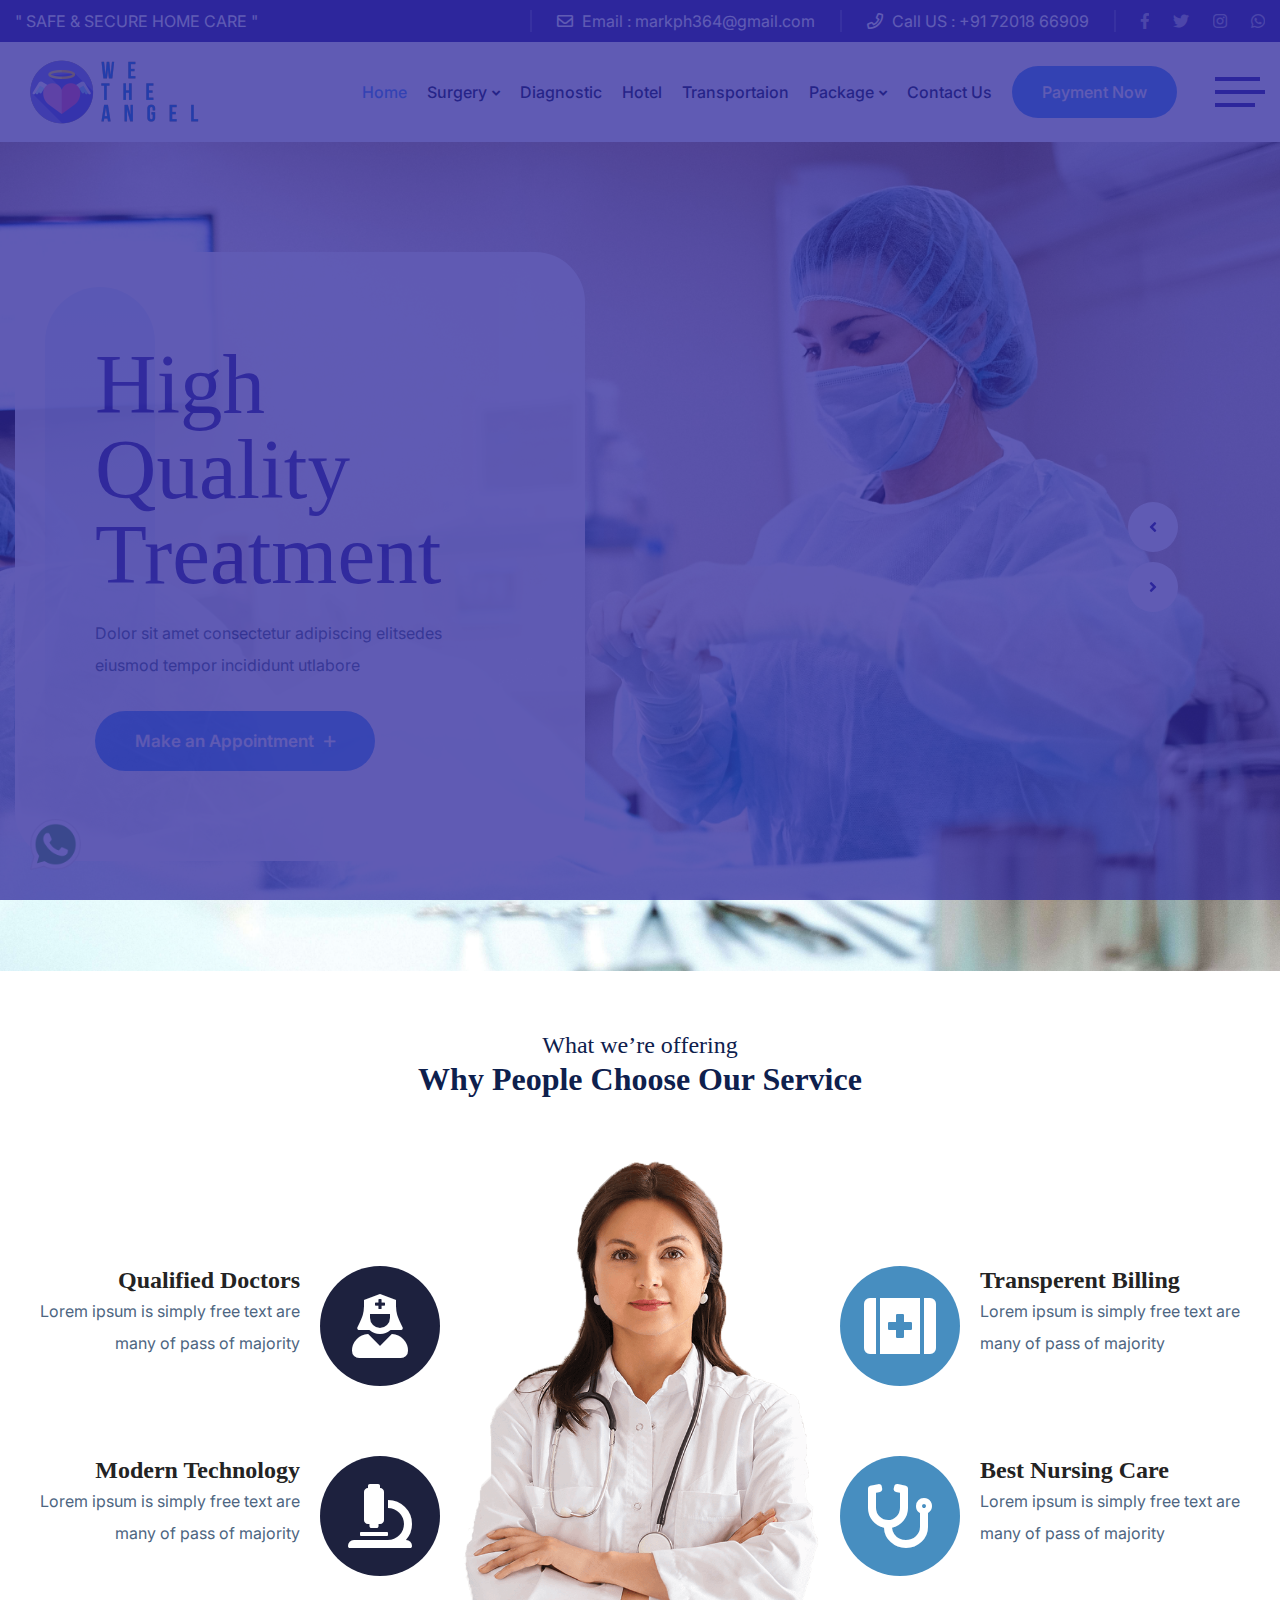
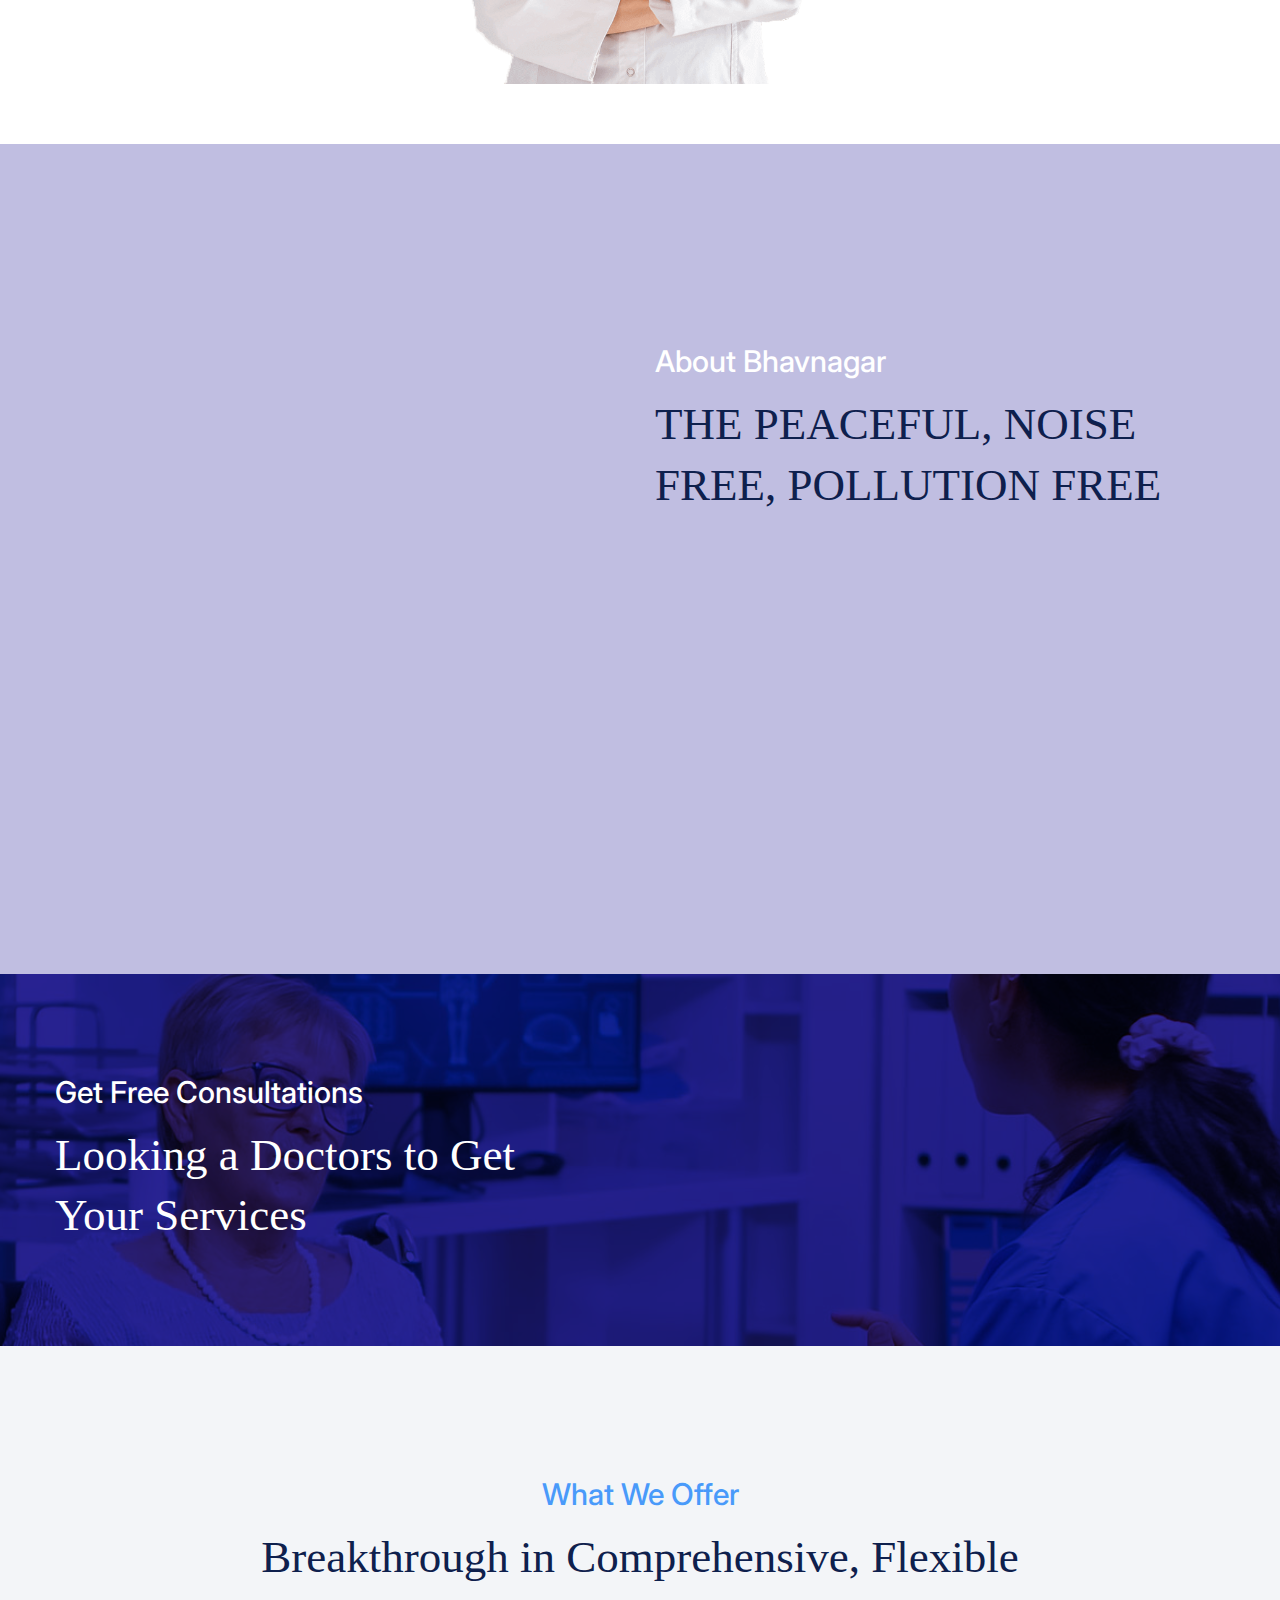
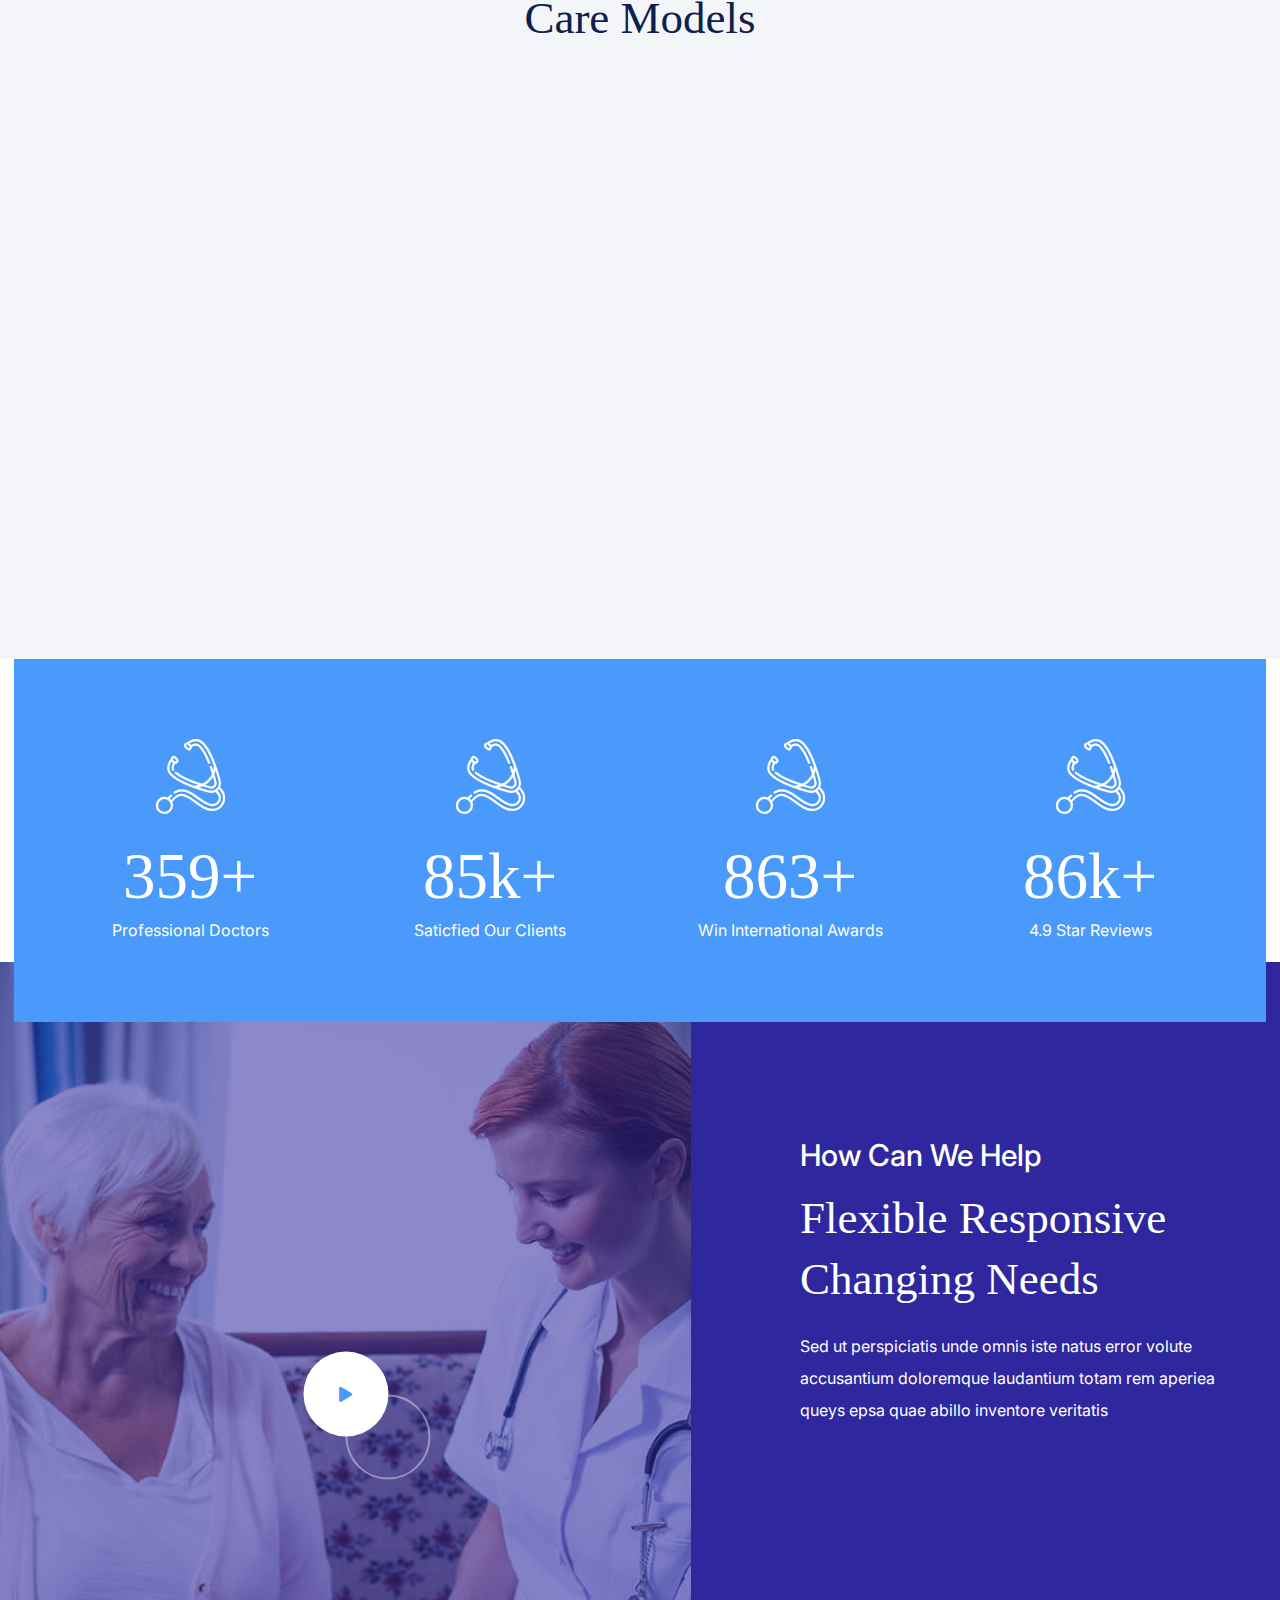
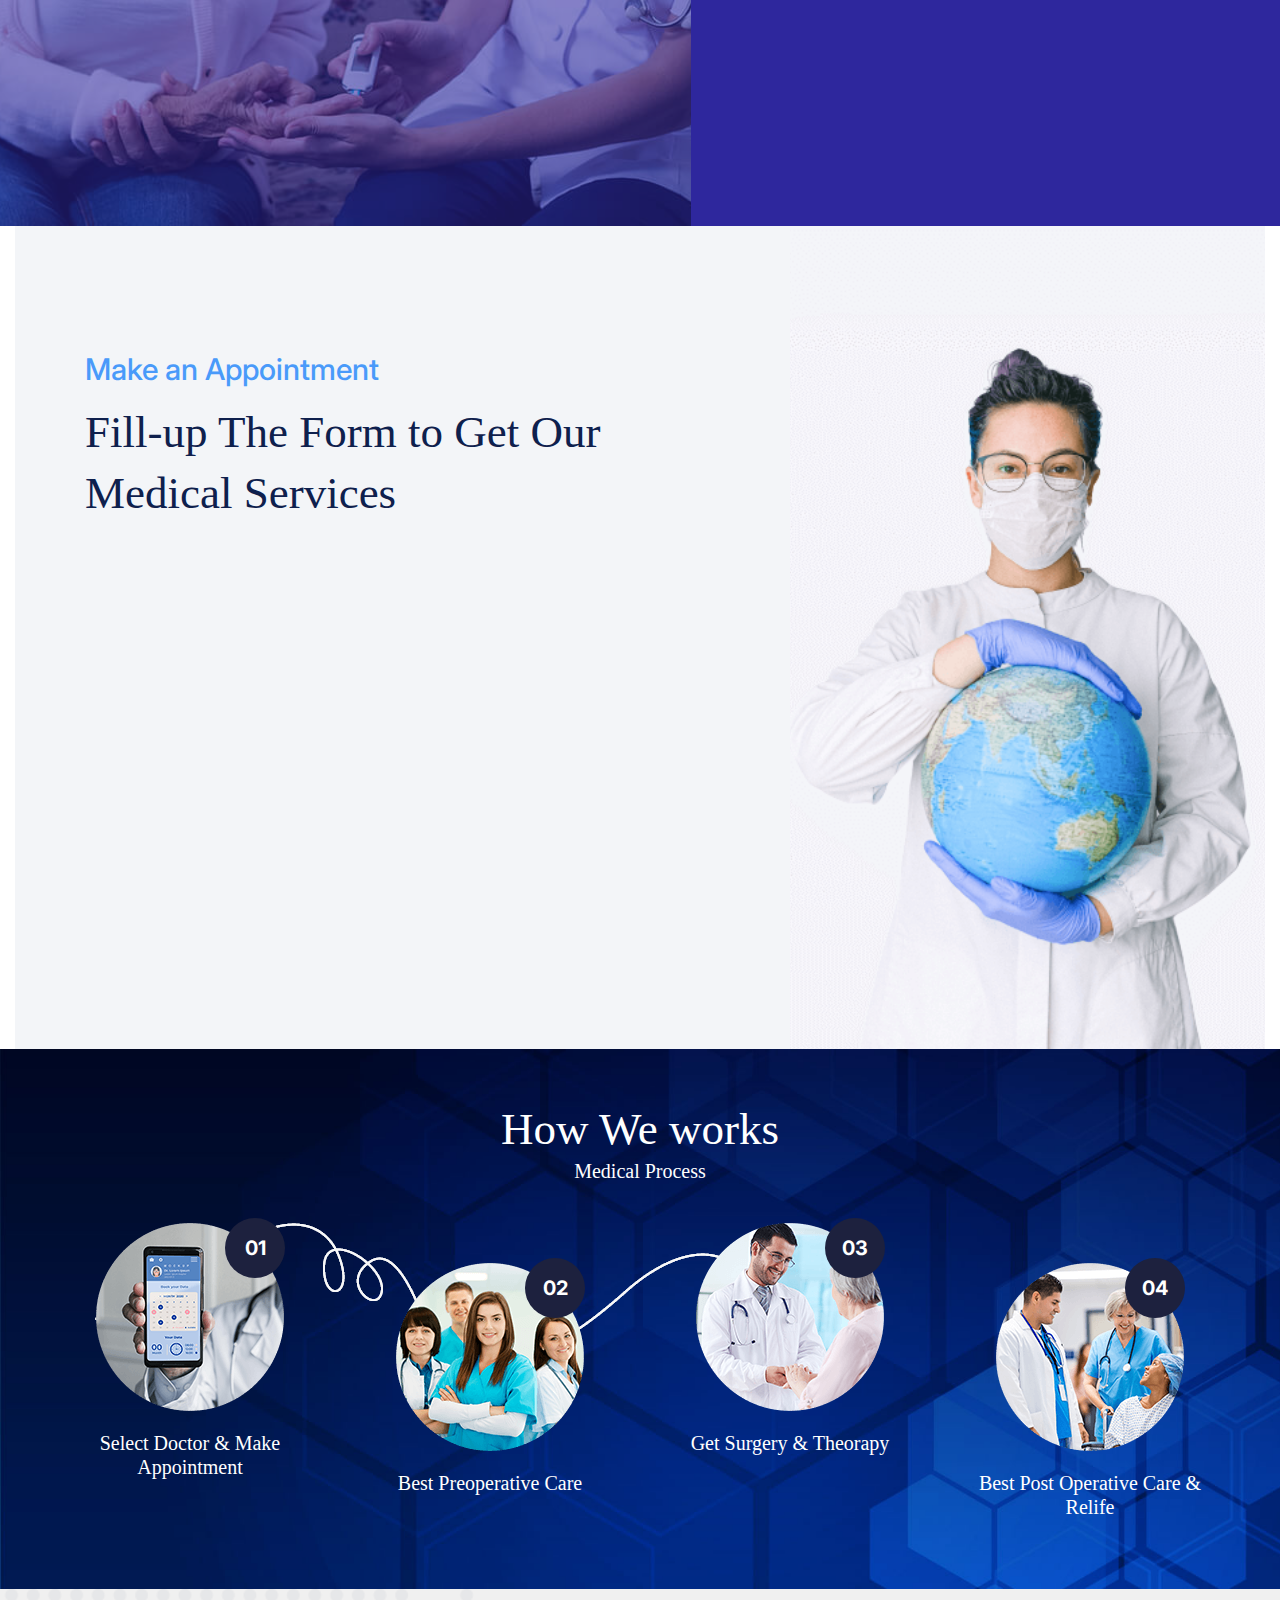
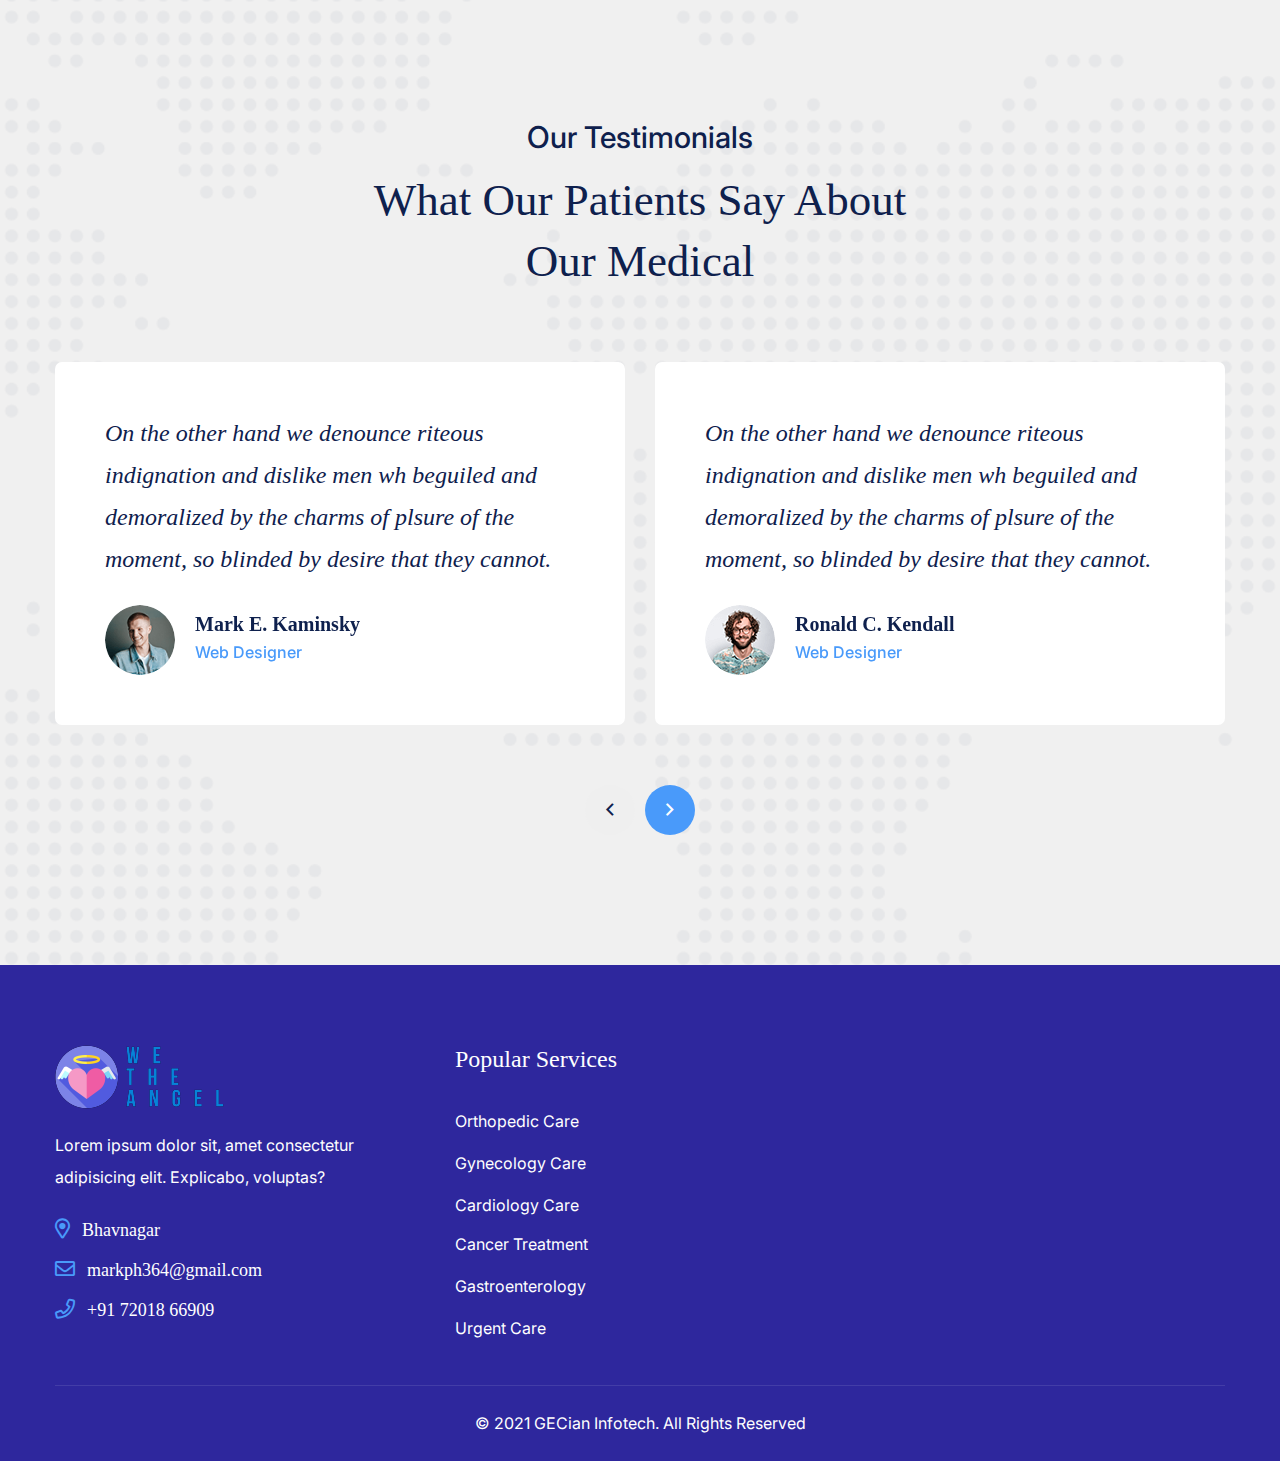
==== index.html @ e7f6fa82 "first commit" ====
<!DOCTYPE html>
<html lang="zxx">

<head>
    <meta charset="UTF-8">
    <meta http-equiv="X-UA-Compatible" content="IE=edge">
    <meta name="viewport" content="width=device-width, initial-scale=1.0">
    <title>We The Angel</title>

    <!--====== Favicon Icon ======-->
    <link rel="shortcut icon" href="assets/img/favicon.ico" type="img/png" />
    <!--====== Animate Css ======-->
    <link rel="stylesheet" href="assets/css/animate.min.css" />
    <!--====== Bootstrap css ======-->
    <link rel="stylesheet" href="assets/css/bootstrap.min.css" />
    <!--====== Slick Slider ======-->
    <link rel="stylesheet" href="assets/css/slick.min.css" />
    <!--====== Nice Select ======-->
    <link rel="stylesheet" href="assets/css/nice-select.min.css" />
    <!--====== Magnific Popup ======-->
    <link rel="stylesheet" href="assets/css/magnific-popup.min.css" />
    <!--====== Font Awesome ======-->
    <link rel="stylesheet" href="assets/fonts/fontawesome/css/all.min.css" />
    <!--====== Flaticon ======-->
    <link rel="stylesheet" href="assets/fonts/flaticon/css/flaticon.css" />
    <!--====== Main Css ======-->
    <link rel="stylesheet" href="assets/css/style.css" />
</head>

<body>
    <!--====== Start Preloader ======-->
    <div id="preloader">
        <div id="loading-center">
            <div id="object">
                <svg xmlns="http://www.w3.org/2000/svg" id="heartbeat-svg" data-name="Layer 1" viewBox="0 0 1700.02 433.37">
                    <defs>
                        <style>
                            .cls-1 {
                                fill: none;
                                stroke: #fff;
                                stroke-miterlimit: 10;
                                stroke-width: 5px;
                            }
                        </style>
                    </defs>
                    <path stroke="#ffffff" class="cls-1" id="heartbeat-path" d="M0.02 293.53 623.71 291.07 665.88 229.19 733.04 414.52 807.51 22.53 891.1 337.37 953.42 244.77 997.34 293.47 997.35 293.47 1700.02 293.59" />
                </svg>
            </div>
        </div>
    </div>
    <!--====== End Preloader ======-->

    <!--====== Start Template Header ======-->
    <header class="template-header sticky-header header-two">
        <div class="header-topbar d-none d-md-block">
            <div class="container-fluid container-1400">
                <div class="row align-items-center justify-content-between">
                    <div class="col-lg-4">
                        " SAFE & SECURE HOME CARE "
                    </div>
                    <div class="col-lg-8">
                        <ul class="contact-info">
                            <li>
                                <a href="mailto:markph364@gmail.com"><i class="far fa-envelope"></i> Email : <span class="__cf_email__" data-cfemail="51393e253c30383d11363c30383d7f323e3c">markph364@gmail.com</span></a>
                            </li>
                            <li>
                                <a href="tel:+91 72018 66909"><i class="far fa-phone"></i> Call US : +91 72018 66909</a>
                            </li>
                            <li>
                                <div class="social-icons">
                                    <a href="#"><i class="fab fa-facebook-f"></i></a>
                                    <a href="#"><i class="fab fa-twitter"></i></a>
                                    <a href="#"><i class="fab fa-instagram"></i></a>
                                    <!-- <a href="#"><i class="fab fa-youtube"></i></a>  -->
                                    <a href="https://wa.me/+917201866909"><i class="fab fa-whatsapp"></i></a>
                                </div>
                            </li>
                        </ul>
                    </div>
                </div>
            </div>
        </div>
        <div class="container-fluid container-1400">
            <div class="header-navigation">
                <div class="header-left">
                    <div class="site-logo">
                        <a href="index.html">
                            <img src="assets/img/logo/heartlogo1.png" alt="We the angel">
                        </a>
                    </div>
                </div>

                <div class="header-right">
                    <nav class="site-menu menu-gap-left d-none d-xl-block">
                        <ul class="primary-menu">
                            <li class="active">
                                <a href="index.html">Home</a>
                            </li>
                            <li>
                                <a href="surgery.html">Surgery</a>
                                <ul class="sub-menu ">


                                    <li>
                                        <a href="">Advance Technology </a>
                                        <ul class="sub-menu  scroll-sub-menu">
                                            <li><a href="">Advance Brain Tumor Surgery</a></li>
                                            <li><a href="">Cyberknife Radiosurgery</a></li>
                                            <li><a href="">Gamma Knife Radiosurgery</a></li>
                                            <li><a href="">MRI Guided BRain Tumor Surgery</a></li>
                                            <li><a href="">HIFU Treatment for Prostate Caneer</a></li>
                                            <li><a href="">Image Guided Radio Therapy</a></li>
                                            <li><a href="">Novalis Tx Radio Surgery</a></li>
                                            <li><a href="">Robotics Surgery For Prostate Cancer</a></li>
                                            <li><a href="">Radio Frequnecy Ablation</a></li>
                                            <li><a href="">Linear Accwlwrator</a></li>
                                            <li><a href="">Uterine Artery</a></li>
                                            <li><a href="">Embolization</a></li>


                                        </ul>
                                    </li>
                                    <li>
                                        <a href="">Gynecology</a>
                                        <ul class="sub-menu scroll-sub-menu">
                                            <li><a href="">Hysteroscopy</a></li>
                                            <li><a href="">Female Genital Procedures</a></li>
                                            <li><a href="">Veginal Cyst</a></li>
                                            <li><a href="">Hymenoplasty</a></li>
                                            <li><a href="">Irregular Periods</a></li>
                                            <li><a href="">Veginal Discharge</a></li>
                                            <li><a href="">Pap Smer</a></li>
                                            <li><a href="">PCOS PCOD</a></li>
                                            <li><a href="">Pregnancy Care</a></li>
                                            <li><a href="">Veginal Tightening</a></li>
                                            <li><a href="">Hysterectomy</a></li>
                                            <li><a href="">Termination OF pregnancy</a></li>
                                            <li><a href="">Ovarian Cyst</a></li>
                                        </ul>
                                    </li>
                                    <li>
                                        <a href="">Laproscopy</a>
                                        <ul class="sub-menu  scroll-sub-menu">
                                            <li><a href="">Hernia Treatment</a></li>
                                            <li><a href="">Gallstone Treatment</a></li>
                                            <li><a href="">Rectal Prolapse Treatment</a></li>
                                            <li><a href="">Appendictis Treatment</a></li>
                                            <li><a href="">Hysterectomy</a></li>

                                        </ul>
                                    </li>
                                    <li>
                                        <a href="">Vascular</a>
                                        <ul class="sub-menu  scroll-sub-menu">
                                            <li><a href="">Varicose Venis</a></li>
                                            <li><a href="">Varicocele</a></li>
                                            <li><a href="">Spider Veins</a></li>
                                            <li><a href="">Uterine Fibroids</a></li>
                                            <li><a href="">Diabetic Foot Ulcer</a></li>
                                            <li><a href="">Deep Vein Thrombosis</a></li>

                                        </ul>
                                    </li>
                                    <li>
                                        <a href="">ENT</a>
                                        <ul class="sub-menu  scroll-sub-menu">
                                            <li><a href="">Sinus Surgery</a></li>
                                            <li><a href="">Septoplasty</a></li>
                                            <li><a href="">Ear surgery</a></li>
                                            <li><a href="">Tonsillectomy</a></li>
                                            <li><a href="">Adenoid Treatment</a></li>
                                        </ul>
                                    </li>
                                    <li>
                                        <a href="">ENT Surgery</a>
                                        <ul class="sub-menu  scroll-sub-menu">
                                            <li><a href="">Cochlear Implant Surgery</a></li>
                                            <li><a href="">Endoscopic Sinus Surgery</a></li>
                                            <li><a href="">Septoplasty Procedure</a></li>
                                            <li><a href="">Tonsillectomy Surgery</a></li>


                                        </ul>
                                    </li>

                                    <li>
                                        <a href="">Urology</a>
                                        <ul class="sub-menu  scroll-sub-menu">
                                            <li><a href="">Urology</a></li>
                                            <li><a href="">Hydrocele</a></li>
                                            <li><a href="">Phimosis</a></li>
                                            <li><a href="">Cystoscopy</a></li>

                                        </ul>
                                    </li>

                                    <li>
                                        <a href="">Proctology</a>
                                        <ul class="sub-menu  scroll-sub-menu">
                                            <li><a href="">Piles</a></li>
                                            <li><a href="">Fistula</a></li>
                                            <li><a href="">Fissure</a></li>
                                            <li><a href="">Pilonidal Sinus</a></li>
                                            <!-- <li><a href="">Service Details</a></li> -->
                                        </ul>
                                    </li>
                                    <li>
                                        <a href="">Endovascular Neurosurgery</a>
                                        <ul class="sub-menu  scroll-sub-menu">
                                            <li><a href="">Deep Brain Stimulation for Parkinsons Disease</a></li>
                                            <li><a href="">Advance Epilepsy Surgery</a></li>


                                        </ul>
                                    </li>

                                </ul>
                            </li>
                            <li>
                                <a href="diagnostic.html">Diagnostic</a>
                            </li>
                            <li>
                                <a href="hotel.html">Hotel</a>
                            </li>
                            <li>
                                <a href="transportation.html">Transportaion</a>

                            </li>
                            <li>
                                <a href="pricing.html">Package</a>
                                <ul class="sub-menu">
                                    <li><a href="">Basic</a></li>
                                    <li><a href="">Standard</a></li>
                                    <li><a href="">Premium</a></li>
                                </ul>
                            </li>
                            <li>
                                <a href="contact.html">Contact Us</a>

                            </li>
                            <li>
                                <a id="payment_now" class="template-btn" data-toggle="modal" data-target="#payment_now_popup" data-animation="fadeInUp" data-delay="0.9s" tabindex="0" style="animation-delay: 0.9s;">Payment Now</a>
                            </li>
                        </ul>
                    </nav>
                </div>
                <ul class="extra-icons">
                    <li class="d-none d-xl-block">
                        <div class="off-canvas-btn style-two">
                            <span></span>
                        </div>
                    </li>
                    <li class="d-xl-none">
                        <a class="navbar-toggler">
                            <span></span>
                            <span></span>
                            <span></span>
                        </a>
                    </li>
                </ul>
            </div>
        </div>

        <!-- Start Off Canvas -->
        <div class="slide-panel off-canvas-panel">
            <div class="panel-overlay"></div>
            <div class="panel-inner">
                <div class="canvas-logo">
                    <img src="assets/img/logo/heart1.png" alt="">
                    <p id="we-the" class="text-center ">We The Angel</p>
                </div>

                <div class="about-us">
                    <h5 class="canvas-widget-title">About Us</h5>
                    <p>
                        We provide best hospital treatment, hotel stay and best travelling experience ...
                    </p>
                </div>
                <div class="contact-us">
                    <h5 class="canvas-widget-title">Contact Us</h5>
                    <ul>
                        <li>
                            <i class="far fa-map-marker-alt"></i> Bhavnagar - 364001, Gujrat, India
                        </li>
                        <li>
                            <i class="far fa-envelope-open"></i>
                            <a href="mailto:wetheangel@gmail.com"><span class="__cf_email__" data-cfemail="394a4c4949564b4d794a5c5c4f58175a5654">wetheangel@gmail.com</span></a>
                        </li>
                        <li>
                            <i class="far fa-phone"></i>
                            <a href="tel:+91 72018 66909">+91 72018 66909</a>
                        </li>
                    </ul>
                </div>
                <a href="#" class="panel-close">
                    <i class="fal fa-times"></i>
                </a>
            </div>
        </div>
        <!-- End Off Canvas -->

        <!-- Start Mobile Panel -->
        <div class="slide-panel mobile-slide-panel">
            <div class="panel-overlay"></div>
            <div class="panel-inner">
                <div class="panel-logo text-center">
                    <img src="assets/img/logo/heart1.png" alt="">
                    <p id="we-the" class="text-center ">We The Angel</p>
                </div>
                <nav class="mobile-menu">
                    <ul class="primary-menu">
                        <li>
                            <a href="index.html">Home</a>
                        </li>
                        <li class="active">
                            <a href="surgery.html">Surgery</a>
                            <ul class="sub-menu ">


                                <li>
                                    <a href="">Advance Technology </a>
                                    <ul class="sub-menu  scroll-sub-menu">
                                        <li><a href="">Advance Brain Tumor Surgery</a></li>
                                        <li><a href="">Cyberknife Radiosurgery</a></li>
                                        <li><a href="">Gamma Knife Radiosurgery</a></li>
                                        <li><a href="">MRI Guided BRain Tumor Surgery</a></li>
                                        <li><a href="">HIFU Treatment for Prostate Caneer</a></li>
                                        <li><a href="">Image Guided Radio Therapy</a></li>
                                        <li><a href="">Novalis Tx Radio Surgery</a></li>
                                        <li><a href="">Robotics Surgery For Prostate Cancer</a></li>
                                        <li><a href="">Radio Frequnecy Ablation</a></li>
                                        <li><a href="">Linear Accwlwrator</a></li>
                                        <li><a href="">Uterine Artery</a></li>
                                        <li><a href="">Embolization</a></li>


                                    </ul>
                                </li>
                                <li>
                                    <a href="">Gynecology</a>
                                    <ul class="sub-menu scroll-sub-menu">
                                        <li><a href="">Hysteroscopy</a></li>
                                        <li><a href="">Female Genital Procedures</a></li>
                                        <li><a href="">Veginal Cyst</a></li>
                                        <li><a href="">Hymenoplasty</a></li>
                                        <li><a href="">Irregular Periods</a></li>
                                        <li><a href="">Veginal Discharge</a></li>
                                        <li><a href="">Pap Smer</a></li>
                                        <li><a href="">PCOS PCOD</a></li>
                                        <li><a href="">Pregnancy Care</a></li>
                                        <li><a href="">Veginal Tightening</a></li>
                                        <li><a href="">Hysterectomy</a></li>
                                        <li><a href="">Termination OF pregnancy</a></li>
                                        <li><a href="">Ovarian Cyst</a></li>
                                    </ul>
                                </li>
                                <li>
                                    <a href="">Laproscopy</a>
                                    <ul class="sub-menu  scroll-sub-menu">
                                        <li><a href="">Hernia Treatment</a></li>
                                        <li><a href="">Gallstone Treatment</a></li>
                                        <li><a href="">Rectal Prolapse Treatment</a></li>
                                        <li><a href="">Appendictis Treatment</a></li>
                                        <li><a href="">Hysterectomy</a></li>

                                    </ul>
                                </li>
                                <li>
                                    <a href="">Vascular</a>
                                    <ul class="sub-menu  scroll-sub-menu">
                                        <li><a href="">Varicose Venis</a></li>
                                        <li><a href="">Varicocele</a></li>
                                        <li><a href="">Spider Veins</a></li>
                                        <li><a href="">Uterine Fibroids</a></li>
                                        <li><a href="">Diabetic Foot Ulcer</a></li>
                                        <li><a href="">Deep Vein Thrombosis</a></li>

                                    </ul>
                                </li>
                                <li>
                                    <a href="">ENT</a>
                                    <ul class="sub-menu  scroll-sub-menu">
                                        <li><a href="">Sinus Surgery</a></li>
                                        <li><a href="">Septoplasty</a></li>
                                        <li><a href="">Ear surgery</a></li>
                                        <li><a href="">Tonsillectomy</a></li>
                                        <li><a href="">Adenoid Treatment</a></li>
                                    </ul>
                                </li>
                                <li>
                                    <a href="">ENT Surgery</a>
                                    <ul class="sub-menu  scroll-sub-menu">
                                        <li><a href="">Cochlear Implant Surgery</a></li>
                                        <li><a href="">Endoscopic Sinus Surgery</a></li>
                                        <li><a href="">Septoplasty Procedure</a></li>
                                        <li><a href="">Tonsillectomy Surgery</a></li>


                                    </ul>
                                </li>

                                <li>
                                    <a href="">Urology</a>
                                    <ul class="sub-menu  scroll-sub-menu">
                                        <li><a href="">Urology</a></li>
                                        <li><a href="">Hydrocele</a></li>
                                        <li><a href="">Phimosis</a></li>
                                        <li><a href="">Cystoscopy</a></li>

                                    </ul>
                                </li>

                                <li>
                                    <a href="">Proctology</a>
                                    <ul class="sub-menu  scroll-sub-menu">
                                        <li><a href="">Piles</a></li>
                                        <li><a href="">Fistula</a></li>
                                        <li><a href="">Fissure</a></li>
                                        <li><a href="">Pilonidal Sinus</a></li>
                                        <!-- <li><a href="">Service Details</a></li> -->
                                    </ul>
                                </li>
                                <li>
                                    <a href="">Endovascular Neurosurgery</a>
                                    <ul class="sub-menu  scroll-sub-menu">
                                        <li><a href="">Deep Brain Stimulation for Parkinsons Disease</a></li>
                                        <li><a href="">Advance Epilepsy Surgery</a></li>


                                    </ul>
                                </li>

                            </ul>
                        </li>
                        <li>
                            <a href="diagnostic.html">Diagnostic</a>
                        </li>
                        <li>
                            <a href="hotel.html">Hotel</a>
                        </li>
                        <li>
                            <a href="transportation.html">Transportaion</a>

                        </li>
                        <li>
                            <a href="pricing.html">Package</a>
                            <ul class="sub-menu">
                                <li><a href="">Basic</a></li>
                                <li><a href="">Standard</a></li>
                                <li><a href="">Premium</a></li>
                            </ul>
                        </li>
                        <li>
                            <a href="diagnostic.html">Diagnostic</a>
                        </li>
                        <li>
                            <a href="contact.html">Contact us</a>

                        </li>
                        <li>
                            <a id="payment_now" class="template-btn" data-toggle="modal" data-target="#payment_now_popup" data-animation="fadeInUp" data-delay="0.9s" tabindex="0" style="animation-delay: 0.9s;">Payment Now</a>
                        </li>

                    </ul>
                </nav>
                <a href="#" class="panel-close">
                    <i class="fal fa-times"></i>
                </a>
            </div>
        </div>
        <!-- Start Mobile Panel -->
    </header>

    <!-- Payment Now Popup Start-->
    <!-- Modal -->
    <div class="modal fade" id="payment_now_popup" tabindex="-1" role="dialog" aria-labelledby="exampleModalLabel" aria-hidden="true">
        <div class="modal-dialog modal-dialog-centered modal-lg" role="document">
            <div class="modal-content">
                <div class="modal-header">
                    <h4 class="modal-title">Do Payment Now</h4>
                    <button type="button" class="close" data-dismiss="modal" aria-label="Close">
                <span aria-hidden="true">&times;</span>
            </button>
                </div>
                <div class="modal-body">
                    <div class="form-wrap">
                        <div class="section-heading mb-50">
                            <h4 class="title">Fill-up The From to Get Our Medical Services </h4>
                        </div>
                        <form action="#">
                            <div class="row modal_row">
                                <div class="col-md-6">
                                    <div class="input-field wow fadeInLeft">
                                        <input type="text" placeholder="Patient's Full Name" required>
                                    </div>
                                </div>
                                <div class="col-md-6">
                                    <div class="input-field wow fadeInRight">
                                        <input type="text" placeholder="Patient's Reference Id" required>
                                    </div>
                                </div>
                                <div class="col-md-6">
                                    <div class="input-field wow fadeInLeft">
                                        <select required>
                                                <option value="1" selected disabled>Choose Category</option>
                                                <option value="2">50,000 INR</option>
                                                <option value="3">1,00,000 INR</option>
                                                <option value="4">1,50,000 INR</option>
                                                <option value="5">2,00,000 INR</option>
                                            </select>
                                    </div>
                                </div>
                                <div class="col-md-6">
                                    <div class="input-field wow fadeInRight text-center">
                                        <button type="submit" class="template-btn paynow_btn">
                                                Pay Now
                                            </button>
                                    </div>
                                </div>
                            </div>
                        </form>
                    </div>
                </div>
            </div>
        </div>
    </div>
    <!-- Payment Now Popup End-->
    <!--====== End Template Header ======-->

    <!--====== Hero Slider Start ======-->
    <section class="hero-slider hero-slider-one">
        <div class="hero-slider-active">
            <div class="single-hero-slider">
                <div class="hero-slider-bg bg-size-cover" style="background-image: url(assets/img/hero-img/slide-1.jpg);"></div>
                <div class="container container-1400">
                    <div class="slider-content-box" data-animation="fadeInUp" data-delay="0.3s">
                        <h1 class="title" data-animation="fadeInDown" data-delay="0.4s">High Quality Treatment </h1>
                        <p data-animation="fadeInLeft" data-delay="0.4s">Dolor sit amet consectetur adipiscing elitsedes eiusmod tempor incididunt utlabore</p>
                        <a href="#Appointment_section" class="template-btn" data-animation="fadeInUp" data-delay="0.5s">Make an Appointment <i class="far fa-plus"></i></a>
                    </div>
                </div>
            </div>
            <div class="single-hero-slider">
                <div class="hero-slider-bg bg-size-cover" style="background-image: url(assets/img/hero-img/slide-2.jpg);"></div>
                <div class="container container-1400">
                    <div class="slider-content-box" data-animation="fadeInUp" data-delay="0.3s">
                        <h1 class="title" data-animation="fadeInDown" data-delay="0.4s">Provide best hospitality</h1>
                        <p data-animation="fadeInLeft" data-delay="0.4s">Dolor sit amet consectetur adipiscing elitsedes eiusmod tempor incididunt utlabore</p>
                        <a href="#Appointment_section" class="template-btn" data-animation="fadeInUp" data-delay="0.5s">Make an Appointment <i class="far fa-plus"></i></a>
                    </div>
                </div>
            </div>
            <div class="single-hero-slider">
                <div class="hero-slider-bg bg-size-cover" style="background-image: url(assets/img/hero-img/slide-3.jpg);"></div>
                <div class="container container-1400">
                    <div class="slider-content-box" data-animation="fadeInUp" data-delay="0.3s">
                        <h1 class="title" data-animation="fadeInDown" data-delay="0.4s">Best Travelling Experience </h1>
                        <p data-animation="fadeInLeft" data-delay="0.4s">Dolor sit amet consectetur cing elitsedes eiusmod tempor incididunt utlabore</p>
                        <a href="#Appointment_section" class="template-btn" data-animation="fadeInUp" data-delay="0.5s">Make an Appointment <i class="far fa-plus"></i></a>
                    </div>
                </div>
            </div>
        </div>
        <div class="hero-slider-arrow"></div>
    </section>
    <!--====== Hero Slider End ======-->
    <!--====== About Section Start ======-->
    <section class="aboutus">
        <div class="container pb-0">
            <div class="tm-sc-section-title section-title text-center mb-30">
                <div class="row justify-content-md-center">
                    <div class="col-sm-12 col-md-8 col-lg-8 col-xl-8">
                        <h4 class="mt-0 letter-space-2 text-theme-colored1 sub-title-icon">What we’re offering</h4>
                        <h2 class="title mt-0 mb-0">Why People Choose Our Service</h2>
                    </div>
                </div>
            </div>
            <div class="section-content">
                <div class="row justify-content-md-center">
                    <div class="col-md-6 col-lg-4 col-xl-4 align-self-center pl-0 pr-0 pl-sm-15 pr-sm-15">
                        <div class="tm-why-chose-iconbox">
                            <div class="about_feature tm-sc-icon-box icon-box icon-right text-right iconbox-centered-in-responsive animate-icon-on-hover animate-icon-rotate-y mt-30 mb-70">
                                <div class="icon-box-wrapper">
                                    <div class="icon-wrapper"> <a class="icon  bg-theme-colored1 icon-xl icon-circled"><i class="fas fa-user-nurse fa-4x"></i></a></div>
                                    <div class="icon-text">
                                        <h4 class="icon-box-title">Qualified Doctors</h4>
                                        <div class="content">
                                            <p>Lorem ipsum is simply free text are many of pass of majority</p>
                                        </div>
                                    </div>
                                    <div class="clearfix"></div>
                                </div>
                            </div>
                            <!-- <div class="about_feature tm-sc-icon-box icon-box icon-right text-right iconbox-centered-in-responsive animate-icon-on-hover animate-icon-rotate-y mb-70">
                                <div class="icon-box-wrapper">
                                    <div class="icon-wrapper"> <a class="icon bg-theme-colored2 icon-xl icon-circled"><i class="fas fa-ambulance fa-4x"></i></a></div>
                                    <div class="icon-text">
                                        <h4 class="icon-box-title">24/7 Emergency</h4>
                                        <div class="content">
                                            <p>Lorem ipsum is simply free text are many of pass of majority</p>
                                        </div>
                                    </div>
                                    <div class="clearfix"></div>
                                </div>
                            </div> -->
                            <div class="about_feature tm-sc-icon-box icon-box icon-right text-right iconbox-centered-in-responsive animate-icon-on-hover animate-icon-rotate-y">
                                <div class="icon-box-wrapper">
                                    <div class="icon-wrapper">
                                        <a class="icon bg-theme-colored1 icon-xl icon-circled"> <i class="fas fa-microscope fa-4x"></i> </a>
                                    </div>
                                    <div class="icon-text">
                                        <h4 class="icon-box-title">Modern Technology</h4>
                                        <div class="content">
                                            <p>Lorem ipsum is simply free text are many of pass of majority</p>
                                        </div>
                                    </div>
                                    <div class="clearfix"></div>
                                </div>
                            </div>
                        </div>
                    </div>
                    <div class="col-md-auto col-lg-4 col-xl-4 mt-lg-50 mb-lg-50 text-sm-center">
                        <img class="img-fullwidth mt-70" src="assets/img/a1.png" alt="">
                    </div>
                    <div class="col-md-6 col-lg-4 col-xl-4 align-self-center pl-0 pr-0 pl-sm-15 pr-sm-15">
                        <div class="tm-why-chose-iconbox">
                            <div class="about_feature tm-sc-icon-box icon-box icon-left iconbox-centered-in-responsive animate-icon-on-hover animate-icon-rotate-y mt-30 mb-70">
                                <div class="icon-box-wrapper">
                                    <div class="icon-wrapper"> <a class="icon bg-theme-colored2 icon-xl icon-circled"><i class="fas fa-first-aid fa-4x "></i></a></div>
                                    <div class="icon-text">
                                        <h4 class="icon-box-title">Transperent Billing</h4>
                                        <div class="content">
                                            <p>Lorem ipsum is simply free text are many of pass of majority</p>
                                        </div>
                                    </div>
                                    <div class="clearfix"></div>
                                </div>
                            </div>
                            <!-- <div class="about_feature tm-sc-icon-box icon-box icon-left iconbox-centered-in-responsive animate-icon-on-hover animate-icon-rotate-y mb-70">
                                <div class="icon-box-wrapper">
                                    <div class="icon-wrapper">
                                        <a class="icon bg-theme-colored1 icon-xl icon-circled"> <i class="fas fa-user-nurse fa-4x"></i></a>
                                    </div>
                                    <div class="icon-text">
                                        <h4 class="icon-box-title">Quality Treatment</h4>
                                        <div class="content">
                                            <p>Lorem ipsum is simply free text are many of pass of majority</p>
                                        </div>
                                    </div>
                                    <div class="clearfix"></div>
                                </div>
                            </div> -->
                            <div class="about_feature tm-sc-icon-box icon-box icon-left iconbox-centered-in-responsive animate-icon-on-hover animate-icon-rotate-y">
                                <div class="icon-box-wrapper">
                                    <div class="icon-wrapper">
                                        <a class="icon bg-theme-colored2 icon-xl icon-circled"> <i class="fas fa-stethoscope fa-4x"></i> </a>
                                    </div>
                                    <div class="icon-text">
                                        <h4 class="icon-box-title">Best Nursing Care</h4>
                                        <div class="content">
                                            <p>Lorem ipsum is simply free text are many of pass of majority</p>
                                        </div>
                                    </div>
                                    <div class="clearfix"></div>
                                </div>
                            </div>
                        </div>
                    </div>
                </div>
            </div>
        </div>
    </section>
    <!--====== About Section End ======-->
    <!--====== About Section Start ======-->
    <section class="about-section section-gap">
        <div class="container">
            <div class="row align-items-center justify-content-center">
                <div class="col-xl-6 col-lg-8 col-md-9">
                    <div class="tile-gallery">
                        <div class="image-one wow fadeInLeft" data-wow-delay="0.2s">
                            <img class="animate-float-bob-x" src="assets/img/bvn1.jpg" alt="Image">
                        </div>
                        <div class="image-two wow fadeInRight" data-wow-delay="0.3s">
                            <img class="animate-float-bob-y" src="assets/img/bvn2.jpg" alt="Image">
                        </div>

                    </div>
                </div>
                <div class="col-xl-6 col-lg-9 col-md-11">
                    <div class="about-text">
                        <div class="section-heading mb-30">
                            <span class="tagline">About Bhavnagar</span>
                            <h2 class="title">THE PEACEFUL, NOISE FREE, POLLUTION FREE</h2>
                        </div>
                        <div class="row">
                            <div class="col-sm-6">
                                <div class="bvn-content mt-20 wow fadeInUp" data-wow-delay="0.2s">
                                    <p class="mb-3"><i class="fas fa-arrow-circle-right"> SUITABLE CLIMATE</i></p>
                                    <p class="mb-3"><i class="fas fa-arrow-circle-right"> BEACHES, LAKES, PARKS</i></p>
                                    <p class="mb-3"><i class="fas fa-arrow-circle-right"> MALL, MULTIPLEX, RESTAURENTS</i></p>
                                    <p class="mb-3"><i class="fas fa-arrow-circle-right"> RESORTS, HOTELS, FOOD COURTS.</i></p>
                                </div>
                            </div>
                            <div class="col-sm-6">
                                <div class="bvn-content mt-20 wow fadeInUp" data-wow-delay="0.3s">
                                    <p class="mb-3"><i class="fas fa-arrow-circle-right"> EVERYTHING IN 10 KM RADIUS</i></p>
                                    <p class="mb-3"><i class="fas fa-arrow-circle-right"> WELL CONNECTED TO AIR/ROAD/RAIL/SEA</i></p>
                                    <p class="mb-3"><i class="fas fa-arrow-circle-right"> ALL KIND OF TRANSPORT FACILITY</i></p>
                                    <p class="mb-3"><i class="fas fa-arrow-circle-right"> HERITAGE SITES</i></p>

                                </div>
                            </div>
                        </div>
                    </div>
                </div>
            </div>
        </div>
    </section>
    <!--====== About Section End ======-->
    <!--====== Call to Action Start ======-->
    <section class="cta-section bg-size-cover section-gap-100 bg-color-primary blend-mode-multiply" style="background-image: url(assets/img/cta-img/cta-section-bg.jpg);">
        <div class="container">
            <div class="row align-items-center">
                <div class="col-lg-5">
                    <div class="section-heading heading-white">
                        <span class="tagline">Get Free Consultations</span>
                        <h2 class="title">Looking a Doctors to Get Your Services</h2>
                    </div>
                </div>
                <div class="col-lg-7">
                    <ul class="cta-buttons d-sm-flex justify-content-lg-end mt-md-40 flex-wrap">
                        <li class="mb-3 mb-sm-0"><a href="contact.html" class="template-btn template-btn-white wow fadeInRight" data-wow-delay="0.3s">Get Free Cost Estimate <i class="far fa-plus"></i></a></li>
                        <li class="ml-sm-2"><a href="#Appointment_section" class="template-btn template-btn-bordered wow fadeInRight" data-wow-delay="0.4s">Book Your  Appointment <i class="far fa-plus"></i></a></li>
                    </ul>
                </div>
            </div>
        </div>
    </section>
    <!--====== Call to Action End ======-->

    <!--====== Feature Section Start ======-->
    <section class="feature-section section-gap bg-color-grey">
        <div class="container">
            <div class="row justify-content-center">
                <div class="col-lg-8">
                    <div class="section-heading text-center mb-40">
                        <span class="tagline">What We Offer</span>
                        <h2 class="title">Breakthrough in Comprehensive, Flexible Care Models</h2>
                    </div>
                </div>
            </div>
            <div class="row justify-content-center service-looop">
                <div class="col-lg-3 col-md-6 col-sm-10">
                    <div class="iconic-box-two mt-30 wow fadeInUp" data-wow-delay="0.1s">
                        <div class="icon">
                            <!-- <i class="flaticon-tooth-1"></i> -->
                            <img class="service-img" src="assets/img/hospital.png">
                        </div>
                        <h4 class="title"><a href="surgery.html">Surgery</a></h4>
                        <p>
                            High quality care at world class hospitals.
                        </p>
                        <a href="surgery.html" class="box-link"><i class="far fa-plus"></i></a>
                    </div>
                </div>
                <div class="col-lg-3 col-md-6 col-sm-10">
                    <div class="iconic-box-two mt-30 wow fadeInUp" data-wow-delay="0.2s">
                        <div class="icon">
                            <!-- <i class="flaticon-tooth-2"></i> -->
                            <img class="service-img" src="assets/img/hotel.png">
                        </div>
                        <h4 class="title"><a href="hotel.html">Hotel</a></h4>
                        <p>
                            We provide best hospitality at bhavnagar.
                        </p>
                        <a href="hotel.html" class="box-link"><i class="far fa-plus"></i></a>
                    </div>
                </div>
                <div class="col-lg-3 col-md-6 col-sm-10">
                    <div class="iconic-box-two mt-30 wow fadeInUp" data-wow-delay="0.3s">
                        <div class="icon">
                            <!-- <i class="flaticon-tooth-3"></i> -->
                            <img class="service-img" src="assets/img/plane.png">
                        </div>
                        <h4 class="title"><a href="Transpotation.html">Transportation</a></h4>
                        <p>
                            Best travelling experiance ever.
                        </p>
                        <a href="Transportation.html" class="box-link"><i class="far fa-plus"></i></a>
                    </div>
                </div>
                <div class="col-lg-3 col-md-6 col-sm-10">
                    <div class="iconic-box-two mt-30 wow fadeInUp" data-wow-delay="0.4s">
                        <div class="icon">
                            <!-- <i class="flaticon-tooth-4"></i> -->
                            <img class="service-img" src="assets/img/dollar.png">
                        </div>
                        <h4 class="title"><a href="pricing.html">Package</a></h4>
                        <p>
                            We have flexible packages for you.
                        </p>
                        <a href="pricing.html" class="box-link"><i class="far fa-plus"></i></a>
                    </div>
                </div>
            </div>
        </div>
    </section>
    <!--====== Feature Section End ======-->



    <!--====== Counter Section Start ======-->
    <section class="counter-section">
        <div class="container">
            <div class="counter-inner-two mb-negative">
                <div class="row justify-content-between counter_inner">
                    <div class="col-lg-3 col-md-6 col-sm-6">
                        <div class="counter-item counter-white">
                            <div class="icon">
                                <i class="flaticon-stethoscope"></i>
                            </div>
                            <div class="counter-wrap">
                                <span class="counter">359</span>
                                <span class="suffix">+</span>
                            </div>
                            <h6 class="title">Professional Doctors</h6>
                        </div>
                    </div>
                    <hr>
                    <div class="col-lg-3 col-md-6 col-sm-6">
                        <div class="counter-item counter-white">
                            <div class="icon">
                                <i class="flaticon-stethoscope"></i>
                            </div>
                            <div class="counter-wrap">
                                <span class="counter">85</span>
                                <span class="suffix">k+</span>
                            </div>
                            <h6 class="title">Saticfied Our Clients</h6>
                        </div>
                    </div>
                    <div class="col-lg-3 col-md-6 col-sm-6">
                        <div class="counter-item counter-white">
                            <div class="icon">
                                <i class="flaticon-stethoscope"></i>
                            </div>
                            <div class="counter-wrap">
                                <span class="counter">863</span>
                                <span class="suffix">+</span>
                            </div>
                            <h6 class="title">Win International Awards</h6>
                        </div>
                    </div>
                    <div class="col-lg-3 col-md-6 col-sm-6">
                        <div class="counter-item counter-white">
                            <div class="icon">
                                <i class="flaticon-stethoscope"></i>
                            </div>
                            <div class="counter-wrap">
                                <span class="counter">86</span>
                                <span class="suffix">k+</span>
                            </div>
                            <h6 class="title">4.9 Star Reviews</h6>
                        </div>
                    </div>
                </div>
            </div>
        </div>
    </section>
    <!--====== Counter Section End ======-->

    <!--====== Video Section Start ======-->
    <section class="video-section">
        <div class="video-with-content bg-color-primary">
            <div class="seeva-video">
                <div class="video-thumbnail">
                    <img src="assets/img/section-img/video.jpg" alt="Image">
                </div>
                <a href="https://www.youtube.com/watch?v=U3ASj1L6_sY" class="video-popup"><i class="fas fa-play"></i></a>
            </div>

            <div class="container">
                <div class="row justify-content-lg-end justify-content-center">
                    <div class="col-lg-5 col-md-9">
                        <div class="video-content">
                            <div class="section-heading mb-20">
                                <span class="tagline">How Can We Help</span>
                                <h2 class="title">Flexible Responsive Changing Needs</h2>
                            </div>
                            <p>
                                Sed ut perspiciatis unde omnis iste natus error volute accusantium doloremque laudantium totam rem aperiea queys epsa quae abillo inventore veritatis
                            </p>
                            <ul class="check-list mt-35 pr-xl-4">
                                <li class="wow fadeInUp" data-wow-delay="0.2s">
                                    Estimated savings in implementation when using Mobile Health Clinics
                                </li>
                                <li class="wow fadeInUp" data-wow-delay="0.3s">
                                    Supports referrals to provider networks and care management pr
                                </li>
                            </ul>
                            <a href="#Appointment_section" class="template-btn template-btn-bordered mt-40 wow fadeInUp" data-wow-delay="0.4s">Get Appointment <i class="far fa-plus"></i></a>
                        </div>
                    </div>
                </div>
            </div>
        </div>
    </section>
    <!--====== Video Section End ======-->



    <!--====== Appointment Section Start ======-->
    <section class="appointment-section" id="Appointment_section">
        <div class="container container-1500">
            <div class="appointment-form-two style-two">

                <div class="form-wrap">
                    <div class="section-heading mb-50">
                        <span class="tagline">Make an Appointment</span>
                        <h2 class="title">Fill-up The Form to Get Our Medical Services </h2>
                    </div>
                    <form action="" method="POST">
                        <div class="row">
                            <div class="col-md-6">
                                <div class="input-field wow fadeInLeft" data-wow-delay="0.2s">
                                    <input type="text" placeholder="Your Full Name" required>
                                </div>
                            </div>
                            <div class="col-md-6">
                                <div class="input-field wow fadeInRight" data-wow-delay="0.2s">
                                    <input type="email" placeholder="Email Address" required>
                                </div>
                            </div>
                            <div class="col-md-6">
                                <div class="input-field wow fadeInLeft" data-wow-delay="0.3s">
                                    <select required>
                                        <option value="1" selected disabled>Choose Hospital</option>
                                        <option value="2">BIMS</option>
                                        <option value="3">Shri Bajrangdas Bapa Hospital</option>
                                    </select>
                                </div>
                            </div>
                            <div class="col-md-6">
                                <div class="input-field wow fadeInRight" data-wow-delay="0.3s">
                                    <input type="number" placeholder="Your Age" required>
                                </div>
                            </div>
                            <div class="col-md-6">
                                <div class="input-field wow fadeInLeft" data-wow-delay="0.4s">
                                    <select name="gender" id="gender" required>
                                        <option value="">-Select Gender-</option>
                                        <option value="Male">Male</option>
                                        <option value="Female">Female</option>
                                        <option value="Other">Other</option>
                                    </select>
                                </div>
                            </div>
                            <div class="col-md-6">
                                <div class="input-field wow fadeInRight" data-wow-delay="0.4s">
                                    <select required>
                                        <option value="1" selected disabled>Choose Category</option>
                                        <option value="2">5,000 INR</option>
                                        <option value="3">10,000 INR</option>
                                        <option value="4">15,000 INR</option>
                                        <option value="5">20,000 INR</option>
                                    </select>
                                </div>
                            </div>
                            <div class="col-md-6">
                                <div class="input-field wow fadeInLeft" data-wow-delay="0.6s">
                                    <button type="submit" class="template-btn" name="make_an_app">
                                        Make an Appointment
                                    </button>
                                </div>
                            </div>
                            <div class="col-md-6">
                                <div class="input-field wow fadeInRight" data-wow-delay="0.6s">
                                    <button type="button" class="template-btn" data-toggle="modal" data-target="#payment_now_popup">
                                        Payment Now
                                    </button>
                                </div>
                            </div>
                        </div>
                    </form>
                </div>
                <div class="appointment-image" style="background-image: url(assets/img/appointment/main.png);">
                </div>
            </div>
        </div>
    </section>

    <!--====== Appointment Section End ======-->


    <!-- //////////////////////////////////  HOW WE WORK START //////////////////////////////// -->

    <section class="howwework">
        <div class="container pt-lg-90">
            <div class="tm-sc-section-title section-heading text-center mb-40">
                <div class="row justify-content-md-center">
                    <div class="col-sm-12 col-md-8 col-lg-8 col-xl-8">
                        <h2 class="title mt-0 mb-0">How We works</h2>
                        <h5 class="mt-0 letter-space-2 text-theme-colored1 sub-title-icon">Medical Process</h5>
                    </div>
                </div>
            </div>
            <div class="section-content">
                <div class="row">
                    <div class="col-md-6 col-lg-3 col-sm-6">
                        <div class="tm-sc-company-working style1">
                            <div class="thumb">
                                <img class="img-circle" src="assets/img/howwework/1.png" alt="1.png">
                                <div class="tag bg-theme-colored1">01</div>
                            </div>
                            <div class="details">
                                <div class="content-holder">
                                    <h5 class="title mt-0">Select Doctor & Make Appointment</h5>
                                </div>
                            </div>
                        </div>
                    </div>
                    <div class="col-md-6 col-lg-3 col-sm-6">
                        <div class="tm-sc-company-working style2 mt-40">
                            <div class="thumb">
                                <img class="img-circle" src="assets/img/howwework/2.png" alt="2.png">
                                <div class="tag bg-theme-colored1">02</div>
                            </div>
                            <div class="details">
                                <div class="content-holder">
                                    <h5 class="title mt-0">Best Preoperative Care</h5>
                                </div>
                            </div>
                        </div>
                    </div>
                    <div class="col-md-6 col-lg-3 col-sm-6">
                        <div class="tm-sc-company-working style3">
                            <div class="thumb">
                                <img class="img-circle" src="assets/img/howwework/3.png" alt="3.png">
                                <div class="tag bg-theme-colored1">03</div>
                            </div>
                            <div class="details">
                                <div class="content-holder">
                                    <h5 class="title mt-0">Get Surgery & Theorapy</h5>
                                </div>
                            </div>
                        </div>
                    </div>
                    <div class="col-md-6 col-lg-3 col-sm-6">
                        <div class="tm-sc-company-working style4 mt-40">
                            <div class="thumb">
                                <img class="img-circle" src="assets/img/howwework/4.png" alt="4.png">
                                <div class="tag bg-theme-colored1">04</div>
                            </div>
                            <div class="details">
                                <div class="content-holder">
                                    <h5 class="title mt-0">Best Post Operative Care & Relife</h5>
                                </div>
                            </div>
                        </div>
                    </div>
                </div>

            </div>
        </div>
    </section>

    <!-- //////////////////////////////////  HOW WE WORK END  //////////////////////////////// -->


    <!--====== Testimonials Section Start ======-->
    <section class="testimonial-section testimonial-shapes section-gap bg-color-primary polygon-pattern testimonial-section_sec">
        <div class="container">
            <div class="row justify-content-center">
                <div class="col-lg-6">
                    <div class="section-heading text-center heading-white mb-70">
                        <span class="tagline">Our Testimonials</span>
                        <h2 class="title">What Our Patients Say About Our Medical</h2>
                    </div>
                </div>
            </div>
            <div class="row testimonial-slider-two">
                <div class="col-lg-6">
                    <div class="single-testimonial-slider">
                        <p class="content">
                            On the other hand we denounce riteous indignation and dislike men wh beguiled and demoralized by the charms of plsure of the moment, so blinded by desire that they cannot.
                        </p>

                        <div class="author-info-wrapper">
                            <div class="avatar">
                                <img src="assets/img/testimonial/01.png" alt="Image">
                            </div>
                            <div class="author-info">
                                <h5 class="name">Mark E. Kaminsky</h5>
                                <span class="title">Web Designer</span>
                            </div>
                        </div>
                    </div>
                </div>
                <div class="col-lg-6">
                    <div class="single-testimonial-slider">
                        <p class="content">
                            On the other hand we denounce riteous indignation and dislike men wh beguiled and demoralized by the charms of plsure of the moment, so blinded by desire that they cannot.
                        </p>

                        <div class="author-info-wrapper">
                            <div class="avatar">
                                <img src="assets/img/testimonial/02.png" alt="Image">
                            </div>
                            <div class="author-info">
                                <h5 class="name">Ronald C. Kendall</h5>
                                <span class="title">Web Designer</span>
                            </div>
                        </div>
                    </div>
                </div>
                <div class="col-lg-6">
                    <div class="single-testimonial-slider">
                        <p class="content">
                            On the oher hand we denounce riteous indignation and dislike men wh beguiled and demoralized by the charms of plsure of the moment, so blinded by desire that they cannot.
                        </p>

                        <div class="author-info-wrapper">
                            <div class="avatar">
                                <img src="assets/img/testimonial/01.png" alt="Image">
                            </div>
                            <div class="author-info">
                                <h5 class="name">Mark E. Kaminsky</h5>
                                <span class="title">Web Designer</span>
                            </div>
                        </div>
                    </div>
                </div>
                <div class="col-lg-6">
                    <div class="single-testimonial-slider">
                        <p class="content">
                            On the other hand we denounce riteous indignation and dislike men wh beguiled and demoralized by the charms of plsure of the moment, so blinded by desire that they cannot.
                        </p>

                        <div class="author-info-wrapper">
                            <div class="avatar">
                                <img src="assets/img/testimonial/02.png" alt="Image">
                            </div>
                            <div class="author-info">
                                <h5 class="name">Ronald C. Kendall</h5>
                                <span class="title">Web Designer</span>
                            </div>
                        </div>
                    </div>
                </div>
            </div>
            <div class="testimonial-slider-arrow"></div>
        </div>
        <!-- <div class="shape-images">
            <div class="image-one animate-float-bob-y" style="background-image: url(assets/img/testimonial/bg-1.jpg);">
            </div>
            <div class="image-two animate-float-bob-y" style="background-image: url(assets/img/testimonial/bg.jpg);">
            </div>
        </div> -->
    </section>
    <!--====== Testimonials Section End ======-->

    <!--====== Back to Top Start ======-->
    <a class="back-to-top" href="#">
        <i class="far fa-angle-up"></i>
    </a>
    <!--====== Back to Top End ======-->

    <!--====== Start Template Footer ======-->
    <div id="footer"></div>

    <!--====== End Template Footer ======-->

    <!--====== Jquery ======-->
    <!-- <script data-cfasync="false" src="../../cdn-cgi/scripts/5c5dd728/cloudflare-static/email-decode.min.js"></script> -->
    <script src="assets/js/jquery-3.6.0.min.js"></script>
    <!--====== Bootstrap ======-->
    <script src="assets/js/bootstrap.min.js"></script>
    <!--====== Slick slider ======-->
    <script src="assets/js/slick.min.js"></script>
    <!--====== Isotope ======-->
    <script src="assets/js/isotope.pkgd.min.js"></script>
    <!--====== Images loaded ======-->
    <script src="assets/js/imagesloaded.pkgd.min.js"></script>
    <!--====== In-view ======-->
    <script src="assets/js/jquery.inview.min.js"></script>
    <!--====== Nice Select ======-->
    <script src="assets/js/jquery.nice-select.min.js"></script>
    <!--====== Magnific Popup ======-->
    <script src="assets/js/magnific-popup.min.js"></script>
    <!--====== WOW Js ======-->
    <script src="assets/js/wow.min.js"></script>
    <!--====== Main JS ======-->
    <script src="assets/js/main.js"></script>




    <!-- <?php
    if (isset($_POST['make_an_app'])) {
        $Fname = $_POST['Fname'];
        $Lname = $_POST['Lname'];
        $number = $_POST['phone'];
        $email = $_POST['email'];
        $msg = $_POST['msg'];
        include('smtp/PHPMailerAutoload.php');
        $html_user = '<h1>Welcome ' . $Fname . ' ' . $Lname . '</h1>';
        $html = 'First Name : ' . $Fname . '<br>Last Name : ' . $Lname . '<br>Number : ' . $number . '<br> Email : ' . $email . '<br> Message : ' . $msg;

        echo smtp_mailer1($email, 'subject', $html_user);
        echo smtp_mailer('codewithravi2511@gmail.com', 'subject', $html);
        function smtp_mailer1($to, $subject, $body)
        {
            $mail = new PHPMailer();
            $mail->SMTPDebug  = 3;
            $mail->IsSMTP();
            $mail->SMTPAuth = true;
            $mail->SMTPSecure = 'ssl';
            $mail->Host = "smtp.gmail.com";
            $mail->Port = 465;
            $mail->IsHTML(true);
            $mail->CharSet = 'UTF-8';
            $mail->Username = "codewithravi2511@gmail.com";
            $mail->Password = "yxlxfafbbzpucizf";
            $mail->SetFrom("codewithravi2511@gmail.com");
            $mail->Subject = $subject;
            $mail->Body = $body;
            $mail->AddAddress($to);
            $mail->SMTPOptions = array('ssl' => array(
                'verify_peer' => false,
                'verify_peer_name' => false,
                'allow_self_signed' => false
            ));
            if (!$mail->Send()) {
                echo $mail->ErrorInfo;
            } else {
                echo 'sent';
            }
        }
        function smtp_mailer($to, $subject, $body)
        {
            $mail2 = new PHPMailer();
            $mail2->SMTPDebug  = 3;
            $mail2->IsSMTP();
            $mail2->SMTPAuth = true;
            $mail2->SMTPSecure = 'ssl';
            $mail2->Host = "smtp.gmail.com";
            $mail2->Port = 465;
            $mail2->IsHTML(true);
            $mail2->CharSet = 'UTF-8';
            $mail2->Username = "codewithravi2511@gmail.com";
            $mail2->Password = "yxlxfafbbzpucizf";
            $mail2->SetFrom("codewithravi2511@gmail.com");
            $mail2->Subject = $subject;
            // for($i=0;$i<count($to);$i++){
            $mail2->Body = $body;
            $mail2->AddAddress($to);
            // }
            $mail2->SMTPOptions = array('ssl' => array(
                'verify_peer' => false,
                'verify_peer_name' => false,
                'allow_self_signed' => false
            ));
            if (!$mail2->Send()) {
                echo $mail2->ErrorInfo;
            } else {
                echo 'sent';
            }
        }
    }
    ?> -->
</body>


<!-- Mirrored from demo.webtend.net/html/seeva/index-two.html by HTTrack Website Copier/3.x [XR&CO'2014], Fri, 17 Dec 2021 16:04:51 GMT -->

</html>
---- assets/fonts/flaticon/css/flaticon.css ----
@font-face {
    font-family: "flaticon";
    src: url("../fonts/flaticon.ttf") format("truetype"),
        url("../fonts/flaticon.woff") format("woff"),
        url("../fonts/flaticon.woff2") format("woff2"),
        url("../fonts/flaticon.eot") format("embedded-opentype"),
        url("../fonts/flaticon.svg") format("svg");
}

i[class^="flaticon-"],
i[class*=" flaticon-"] {
    display: inline-block;
    font-family: flaticon !important;
    font-style: normal;
    font-weight: normal;
    font-variant: normal;
    text-transform: none;
    text-rendering: auto;
    line-height: 1;
    -webkit-font-smoothing: antialiased;
    -moz-osx-font-smoothing: grayscale;
}

.flaticon-back-in-time:before {
    content: "\f101";
}
.flaticon-medicine:before {
    content: "\f102";
}
.flaticon-stethoscope:before {
    content: "\f103";
}
.flaticon-flask:before {
    content: "\f104";
}
.flaticon-eye:before {
    content: "\f105";
}
.flaticon-pills:before {
    content: "\f106";
}
.flaticon-virus:before {
    content: "\f107";
}
.flaticon-pills-1:before {
    content: "\f108";
}
.flaticon-email:before {
    content: "\f109";
}
.flaticon-clock:before {
    content: "\f10a";
}
.flaticon-phone-call:before {
    content: "\f10b";
}
.flaticon-dental-care:before {
    content: "\f10c";
}
.flaticon-dental-care-1:before {
    content: "\f10d";
}
.flaticon-dental-care-2:before {
    content: "\f10e";
}
.flaticon-checkup:before {
    content: "\f10f";
}
.flaticon-tooth-1:before {
    content: "\f110";
}
.flaticon-tooth-2:before {
    content: "\f111";
}
.flaticon-dentures:before {
    content: "\f112";
}
.flaticon-tooth-3:before {
    content: "\f113";
}
.flaticon-tooth-4:before {
    content: "\f114";
}
.flaticon-drilling:before {
    content: "\f115";
}
.flaticon-teeth:before {
    content: "\f116";
}
.flaticon-quotation:before {
    content: "\f117";
}
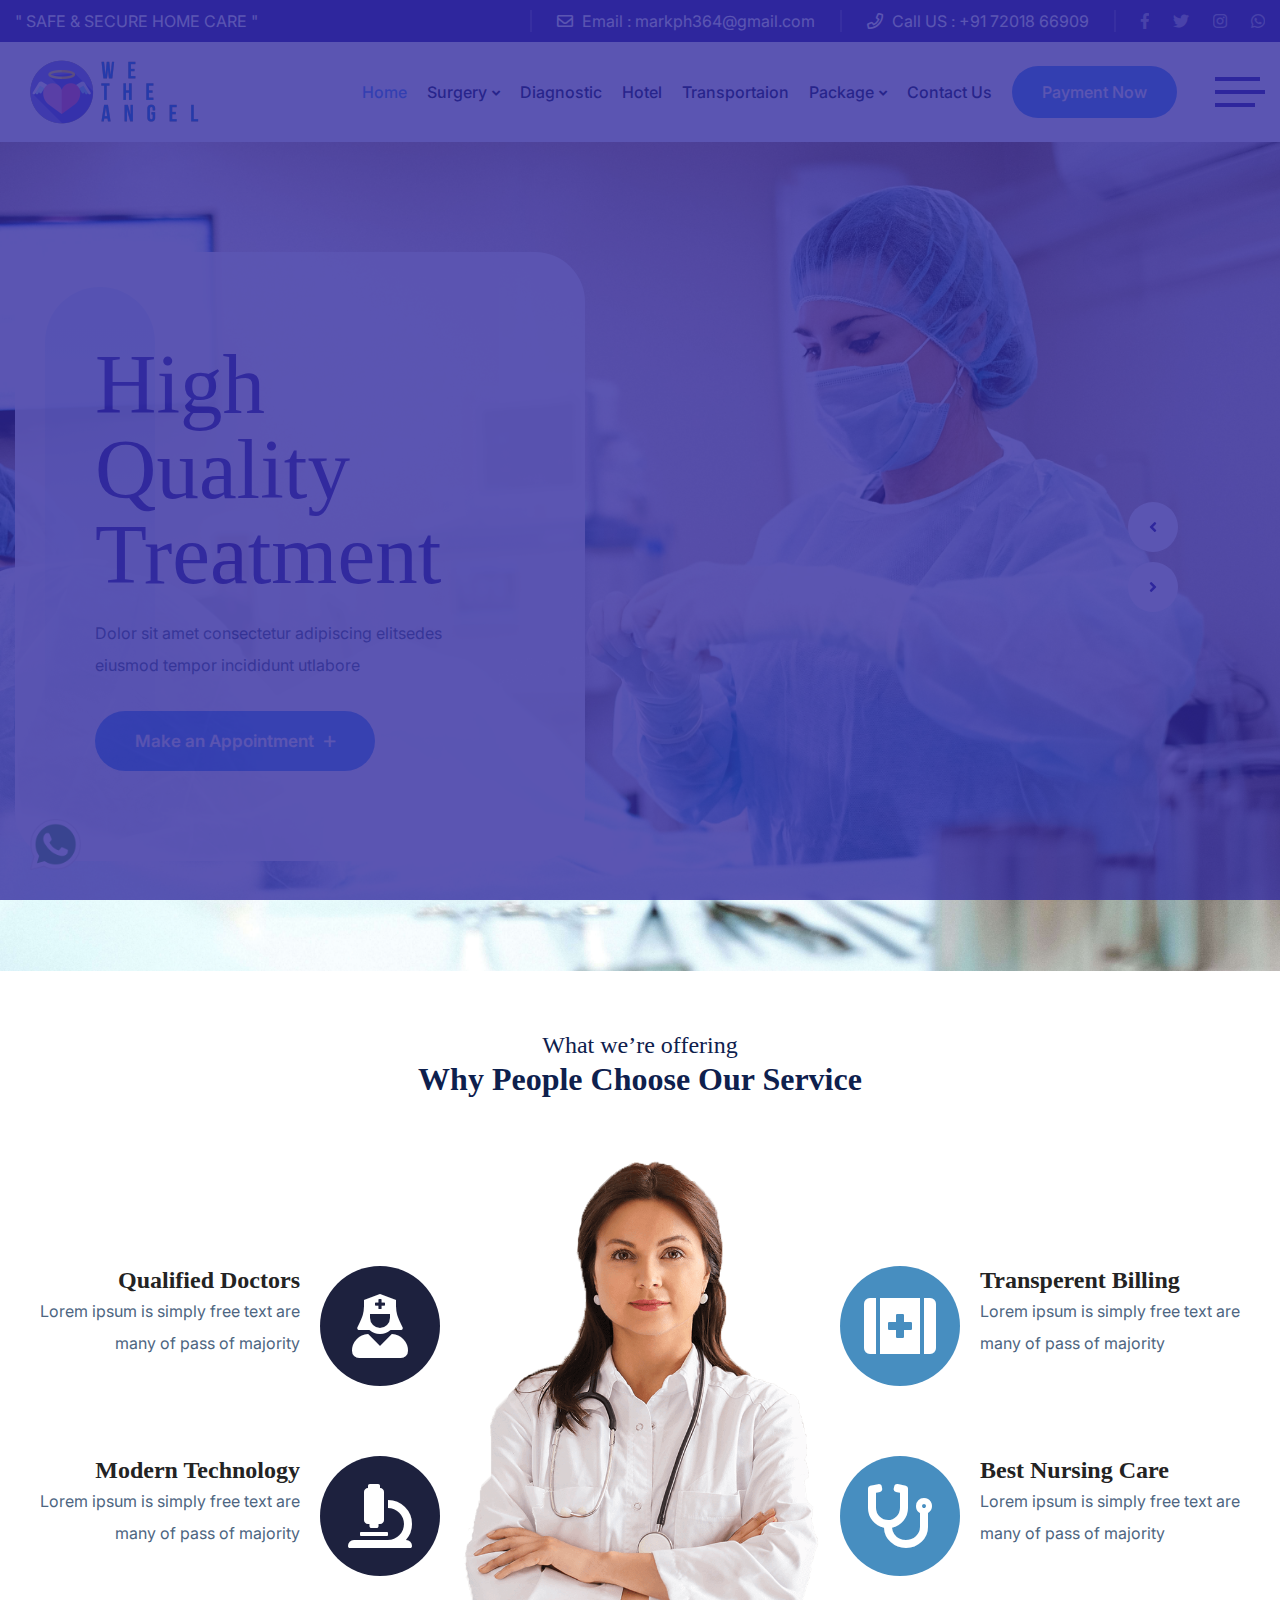
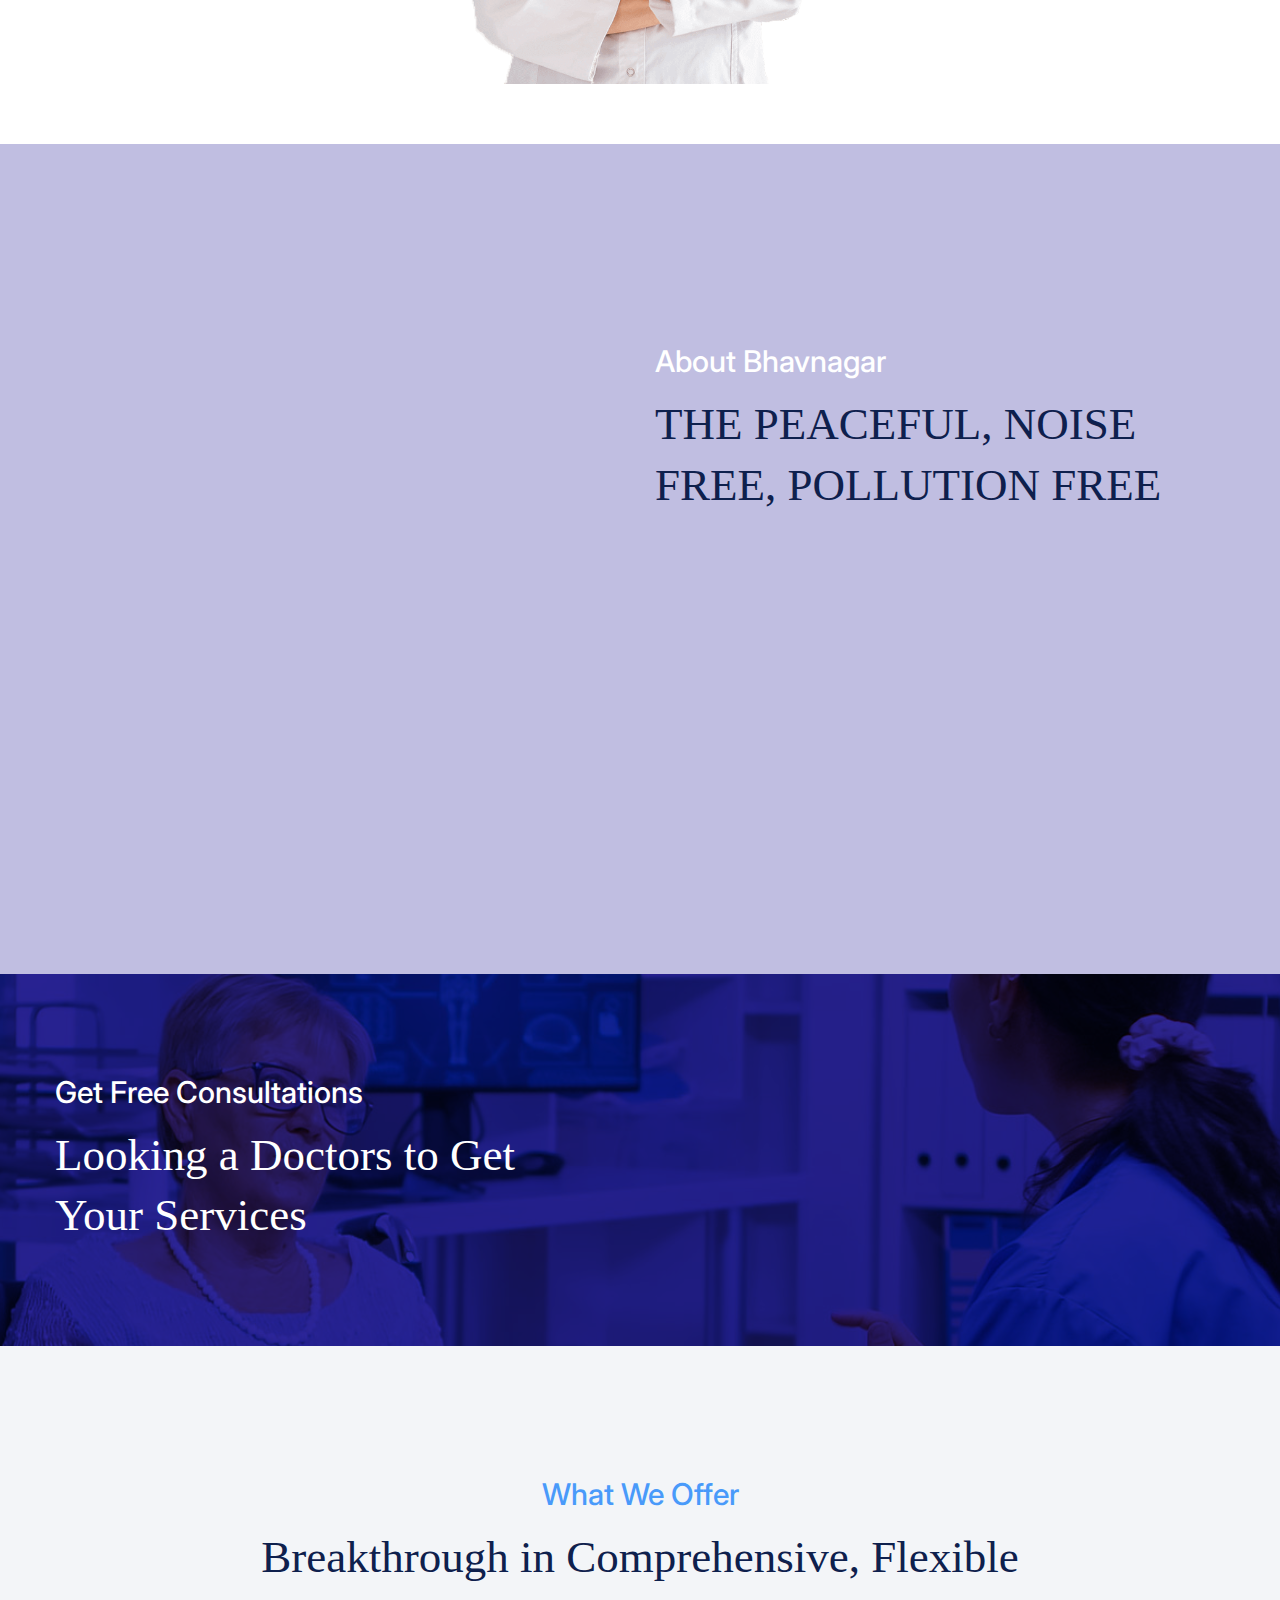
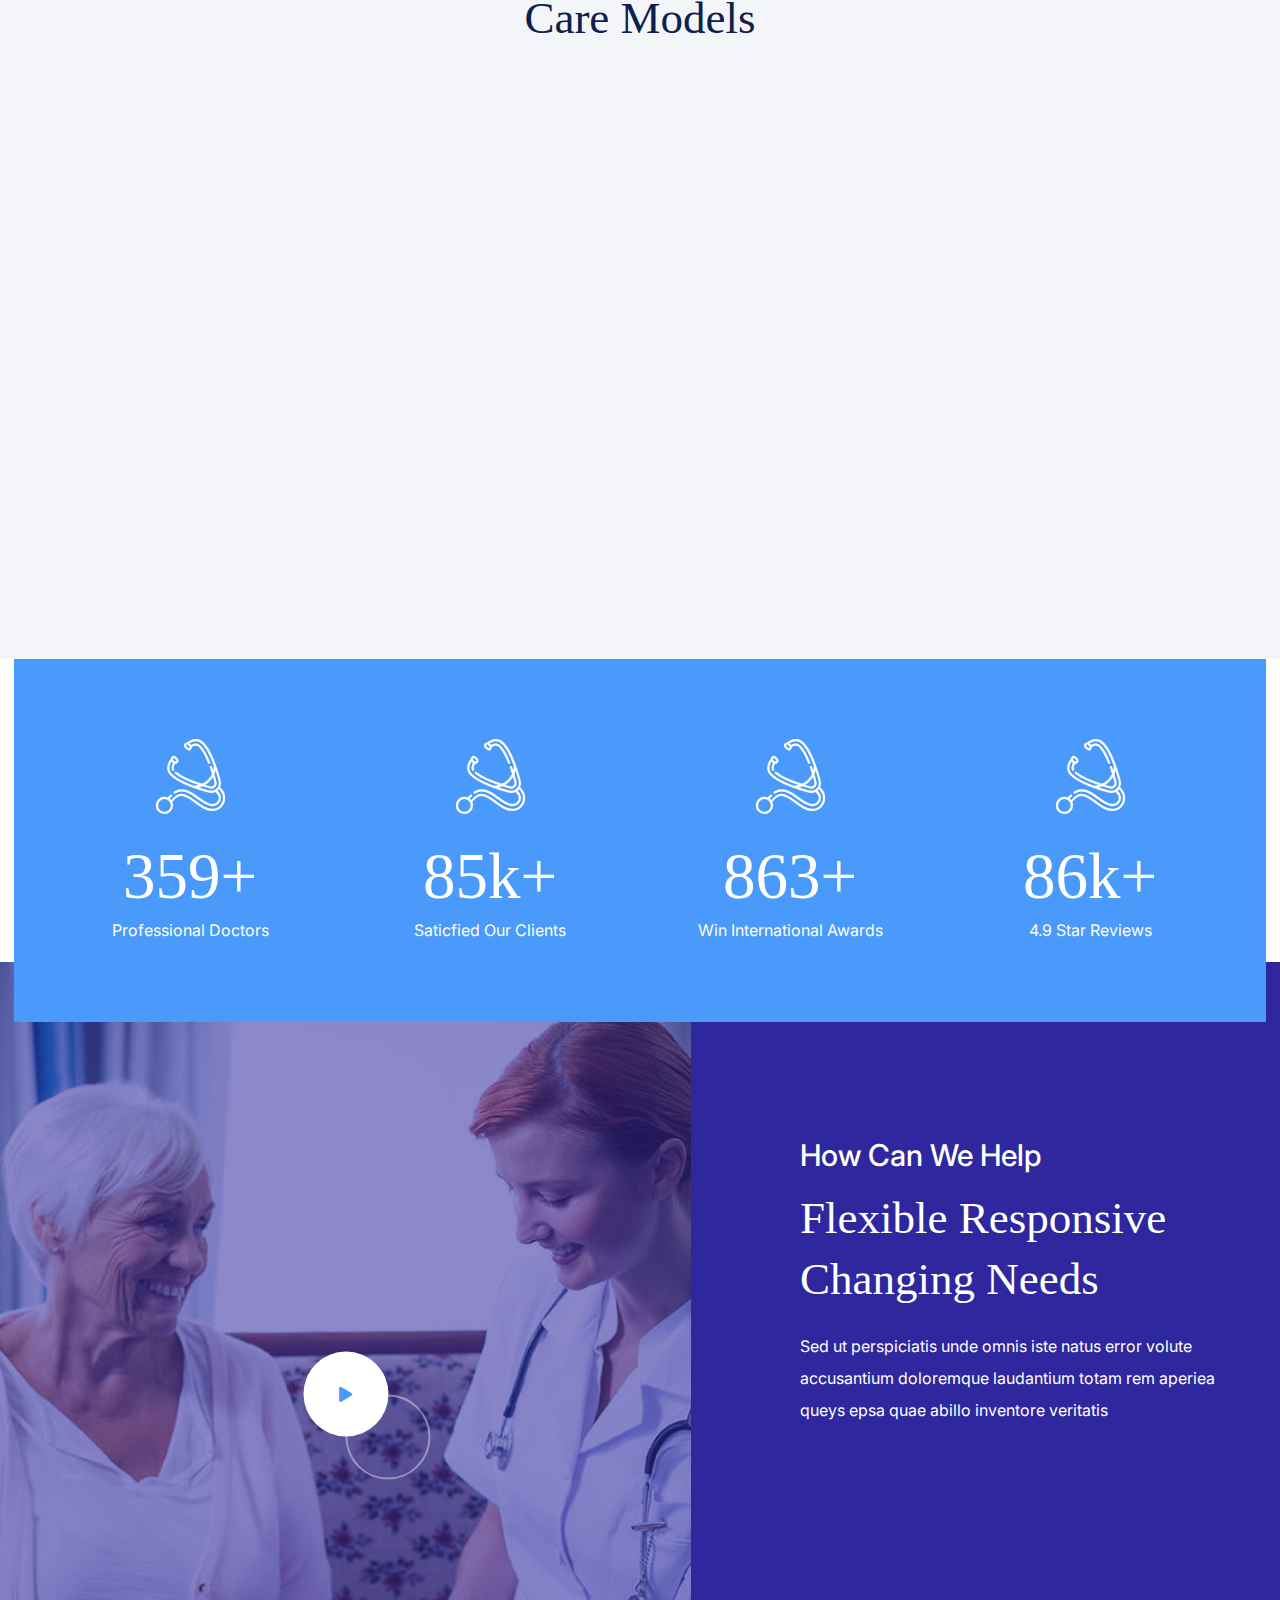
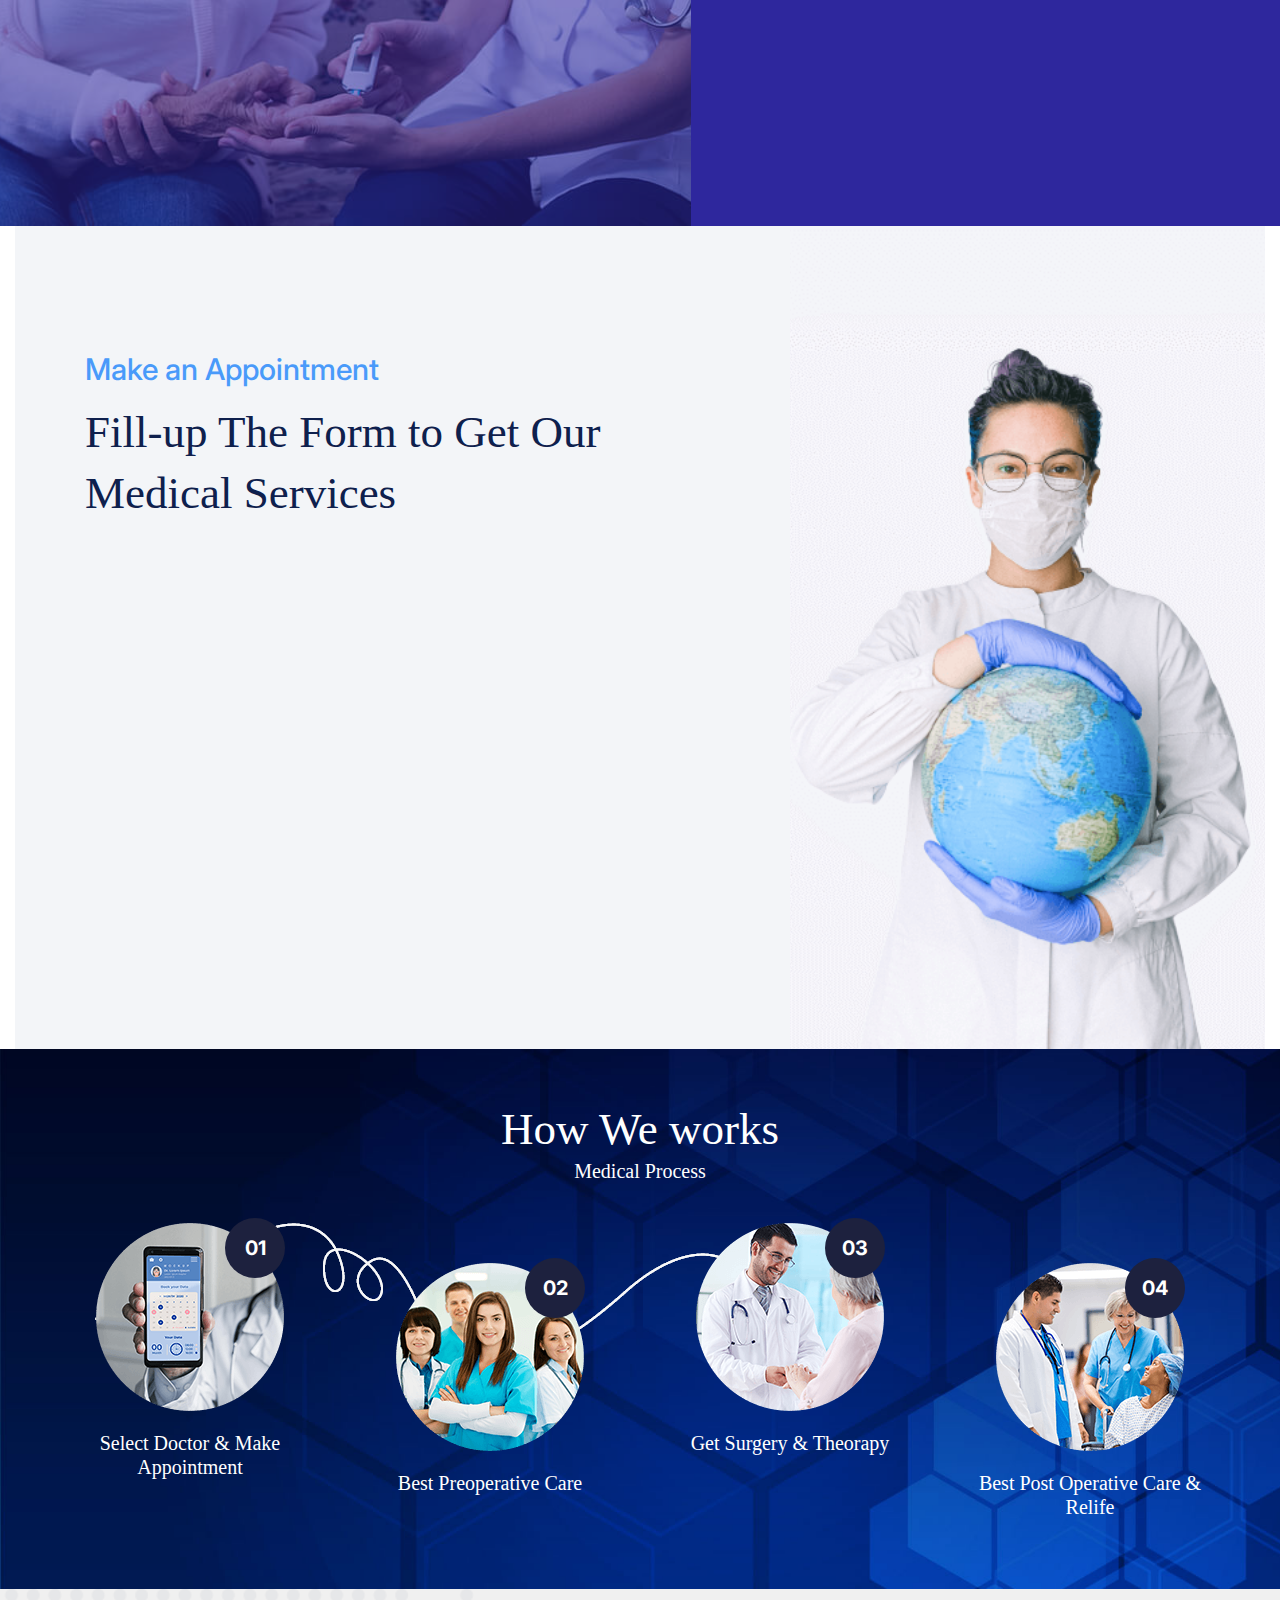
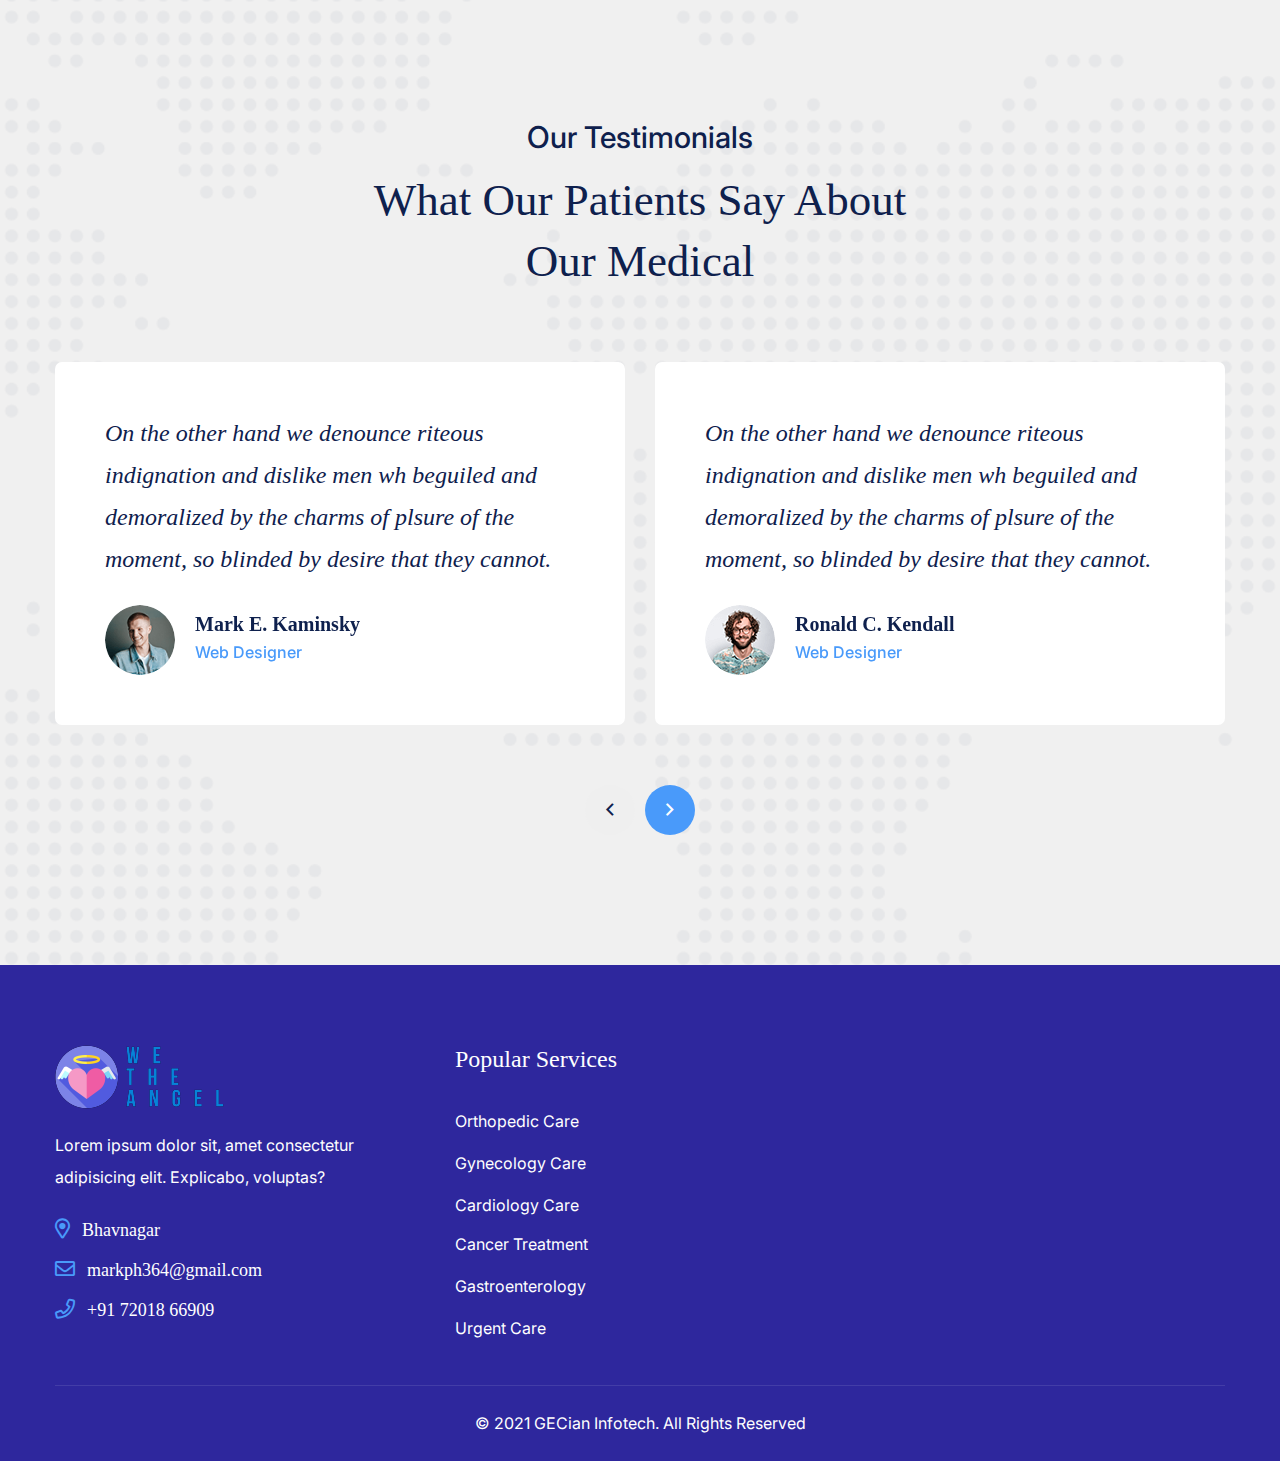
==== commit 28cdc8a9: "Update index.html" ====
--- a/index.html
+++ b/index.html
@@ -309,10 +309,10 @@
                 </div>
                 <nav class="mobile-menu">
                     <ul class="primary-menu">
-                        <li>
+                        <li class="active">
                             <a href="index.html">Home</a>
                         </li>
-                        <li class="active">
+                        <li>
                             <a href="surgery.html">Surgery</a>
                             <ul class="sub-menu ">
 
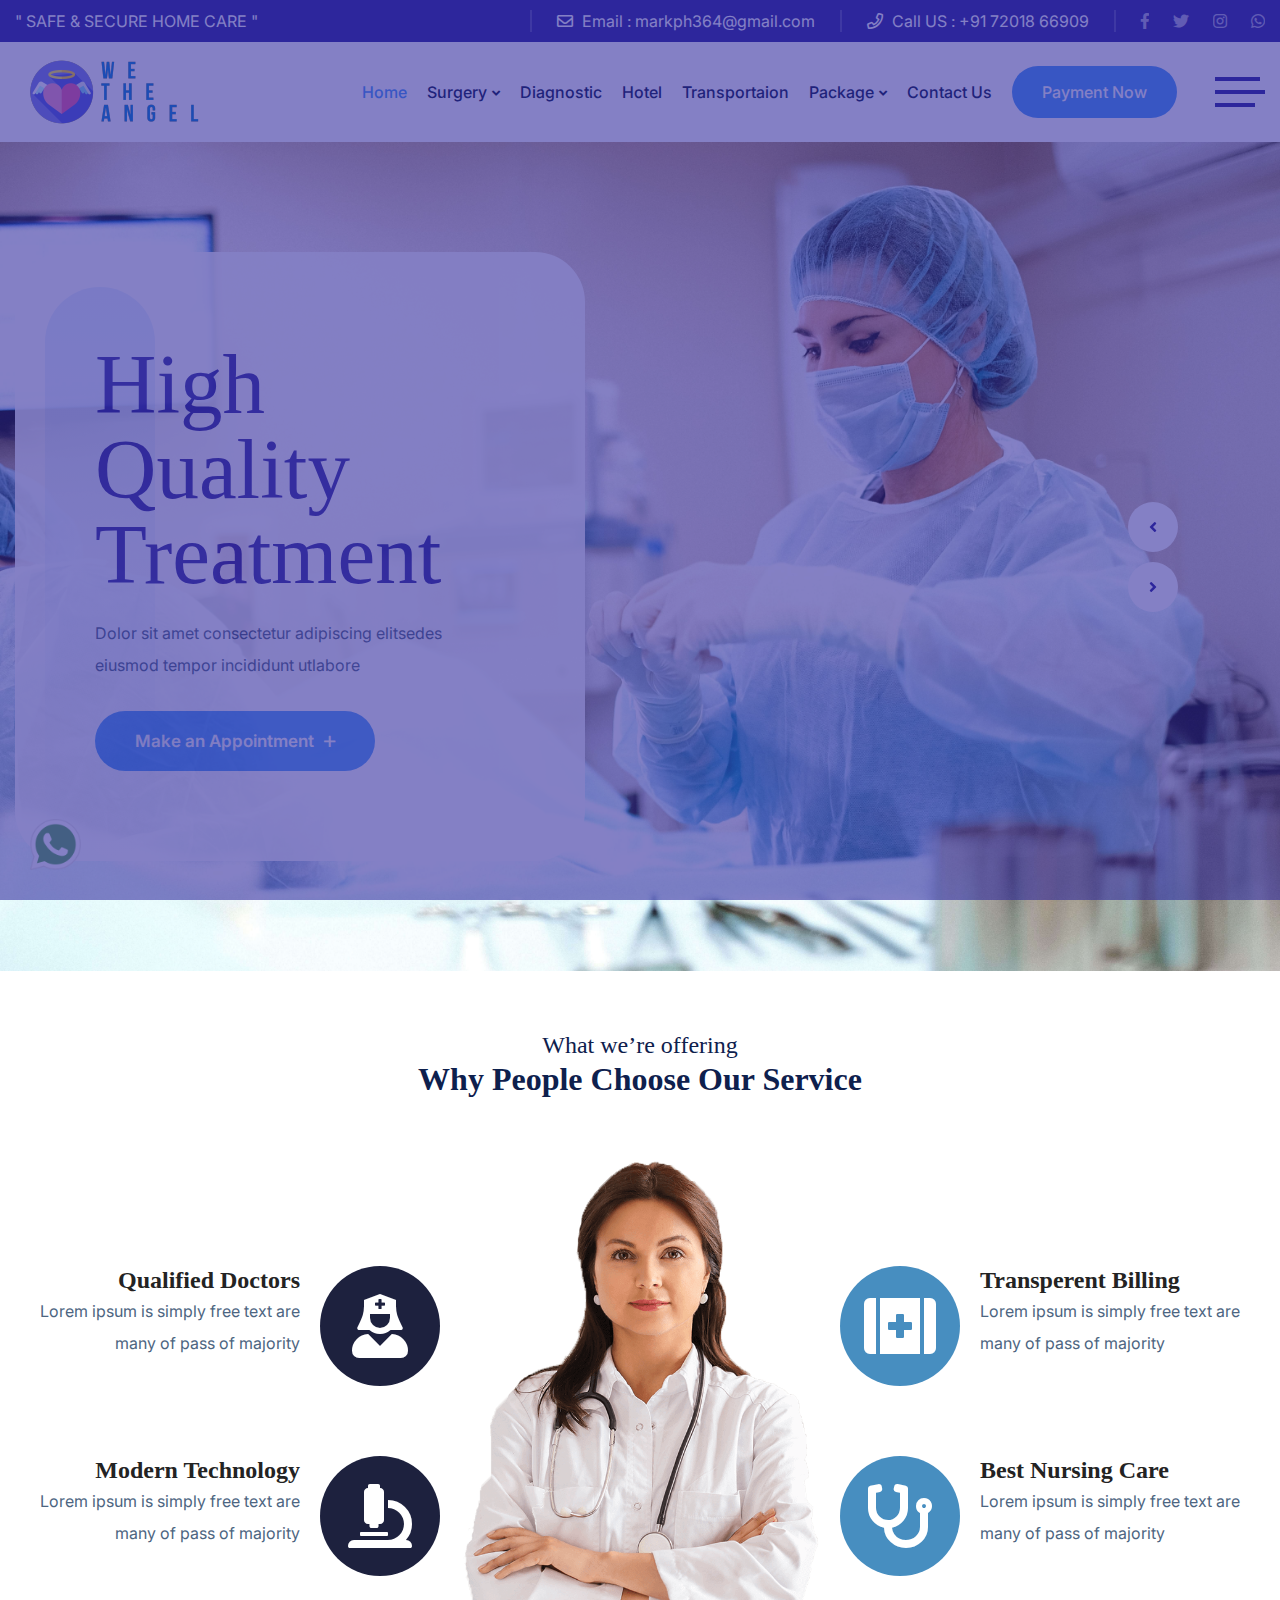
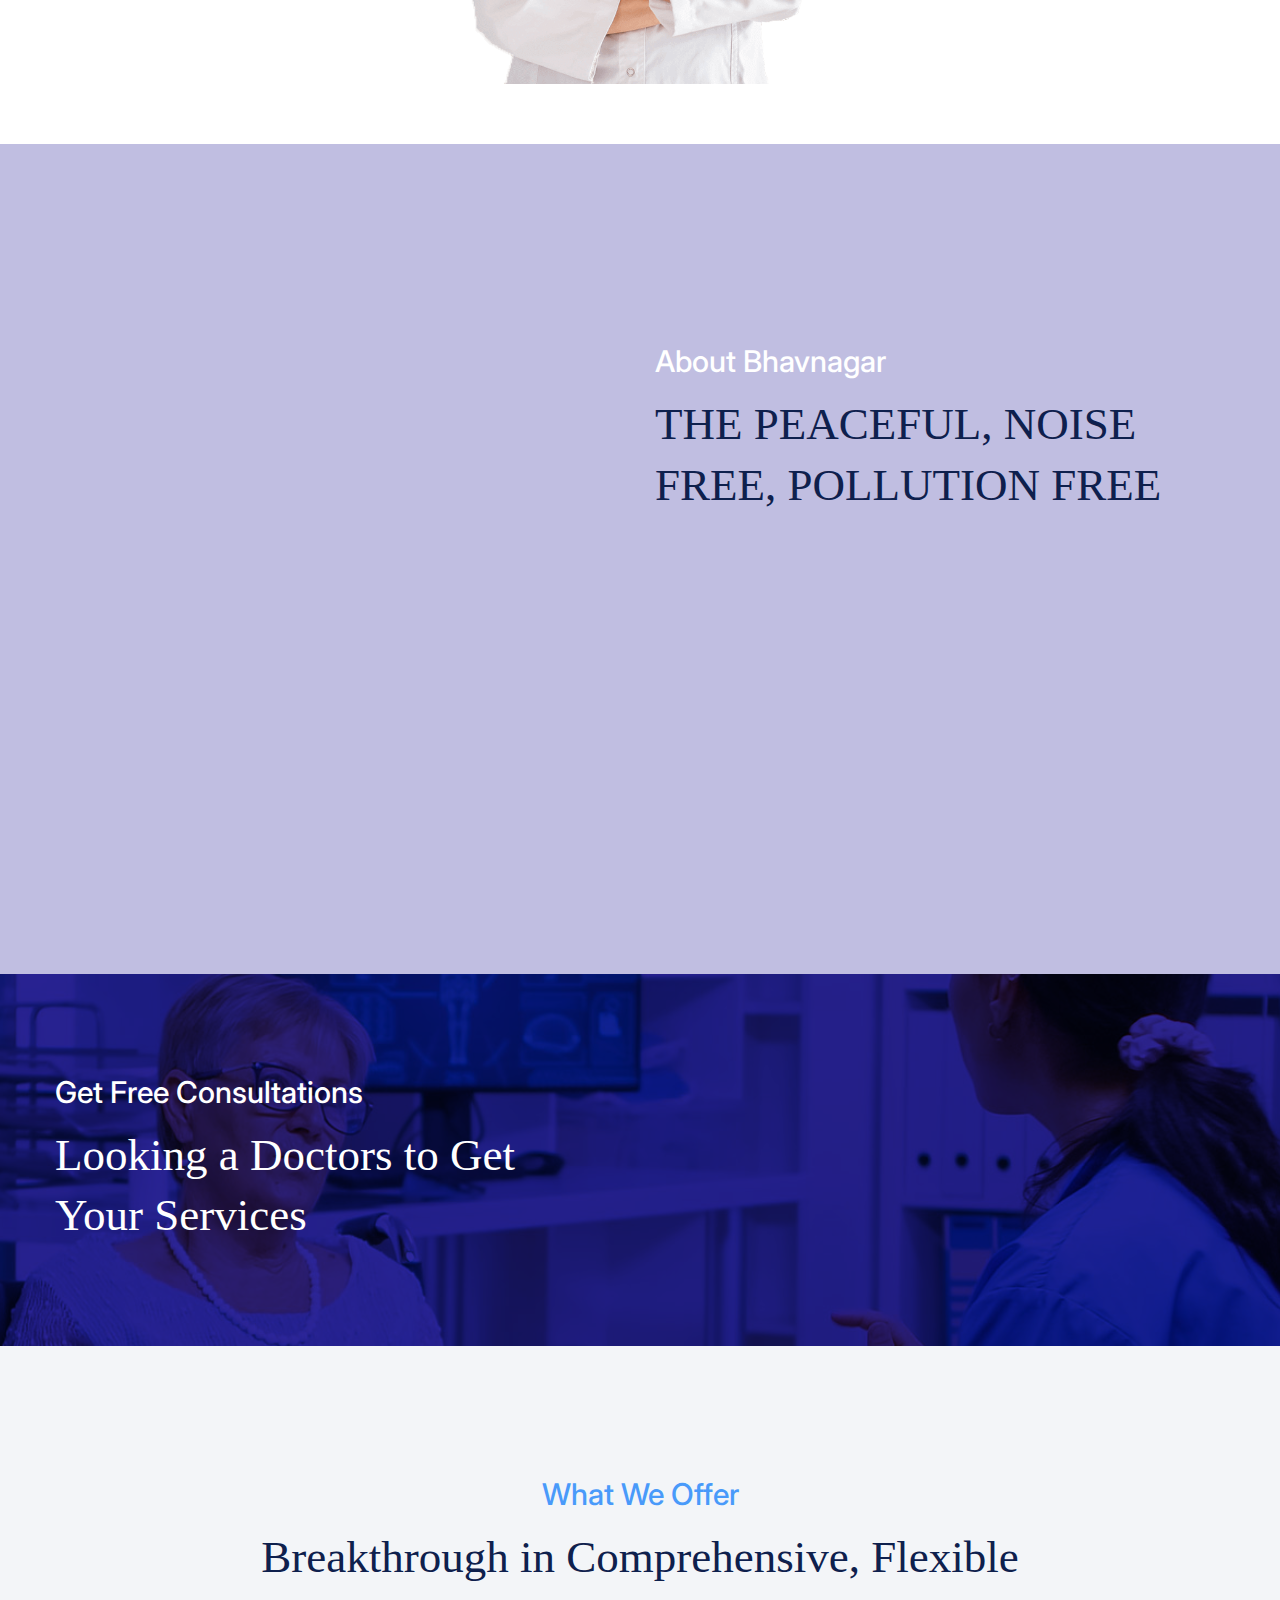
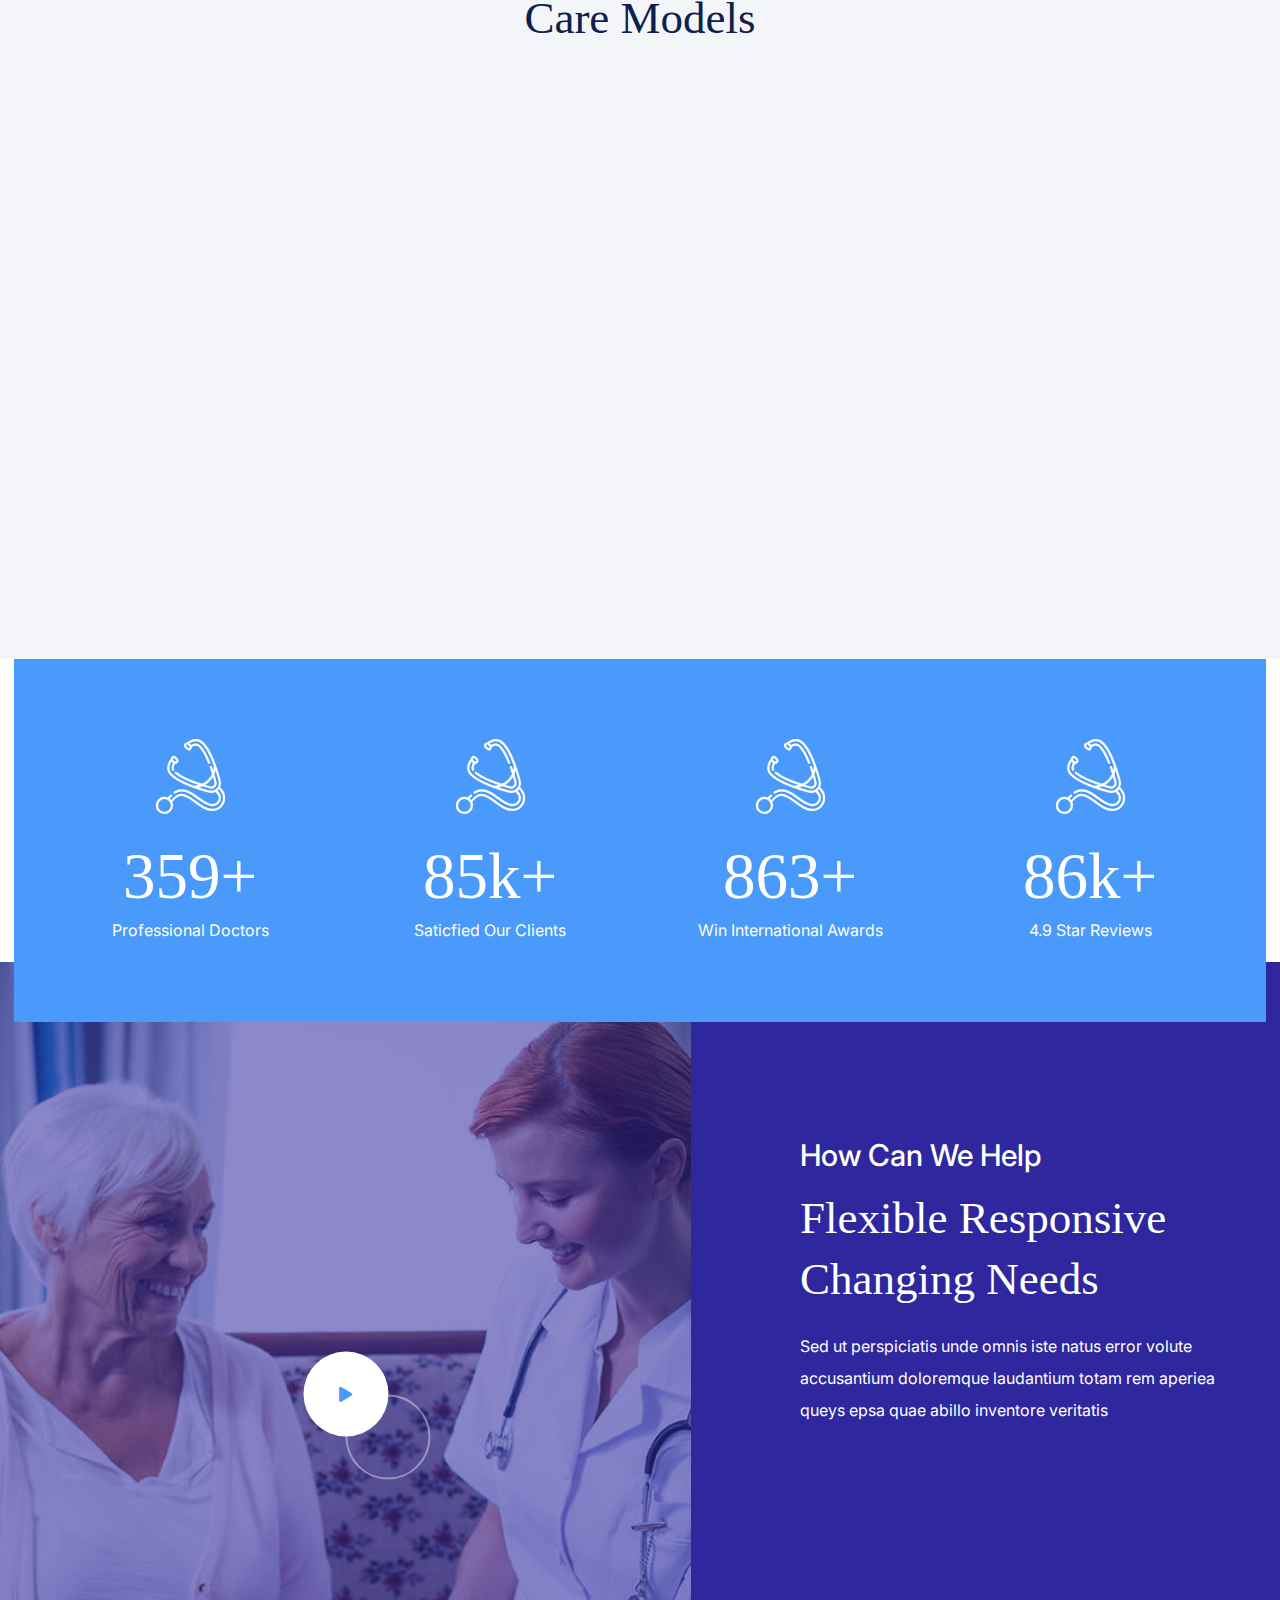
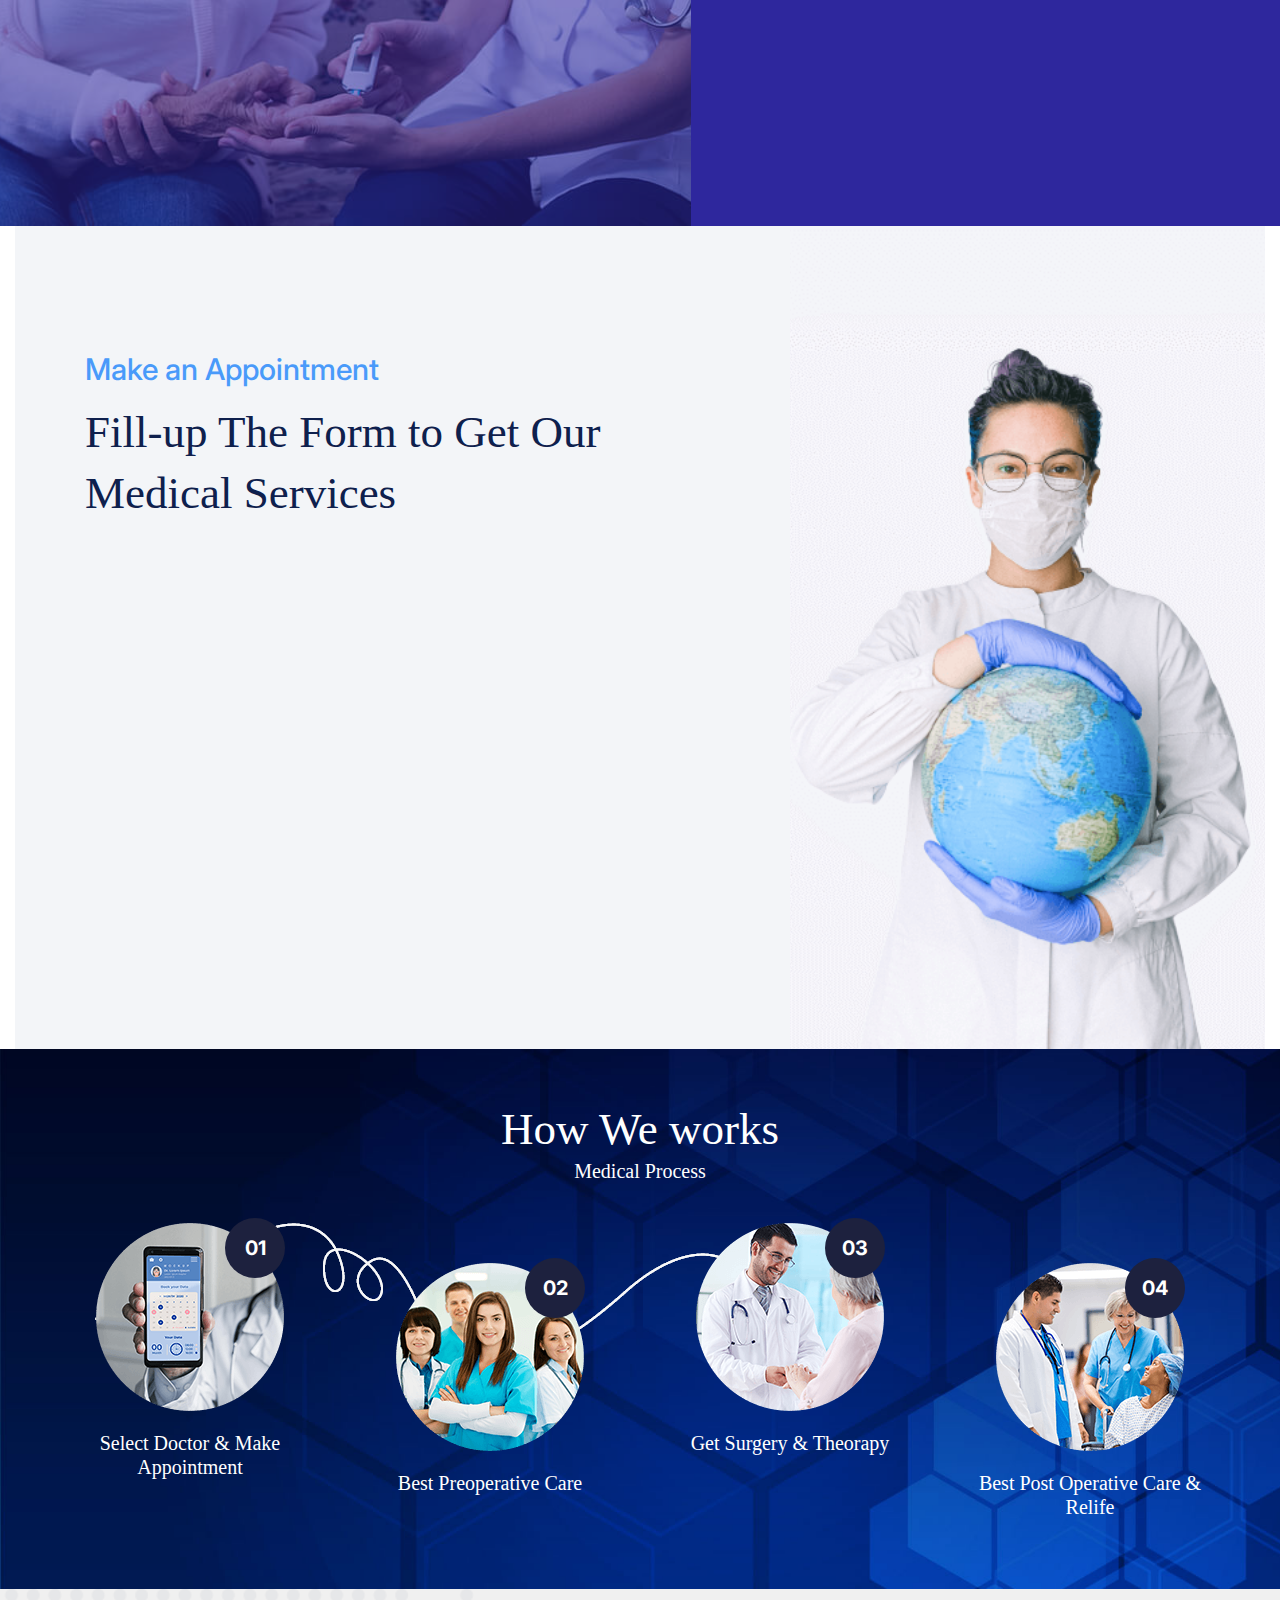
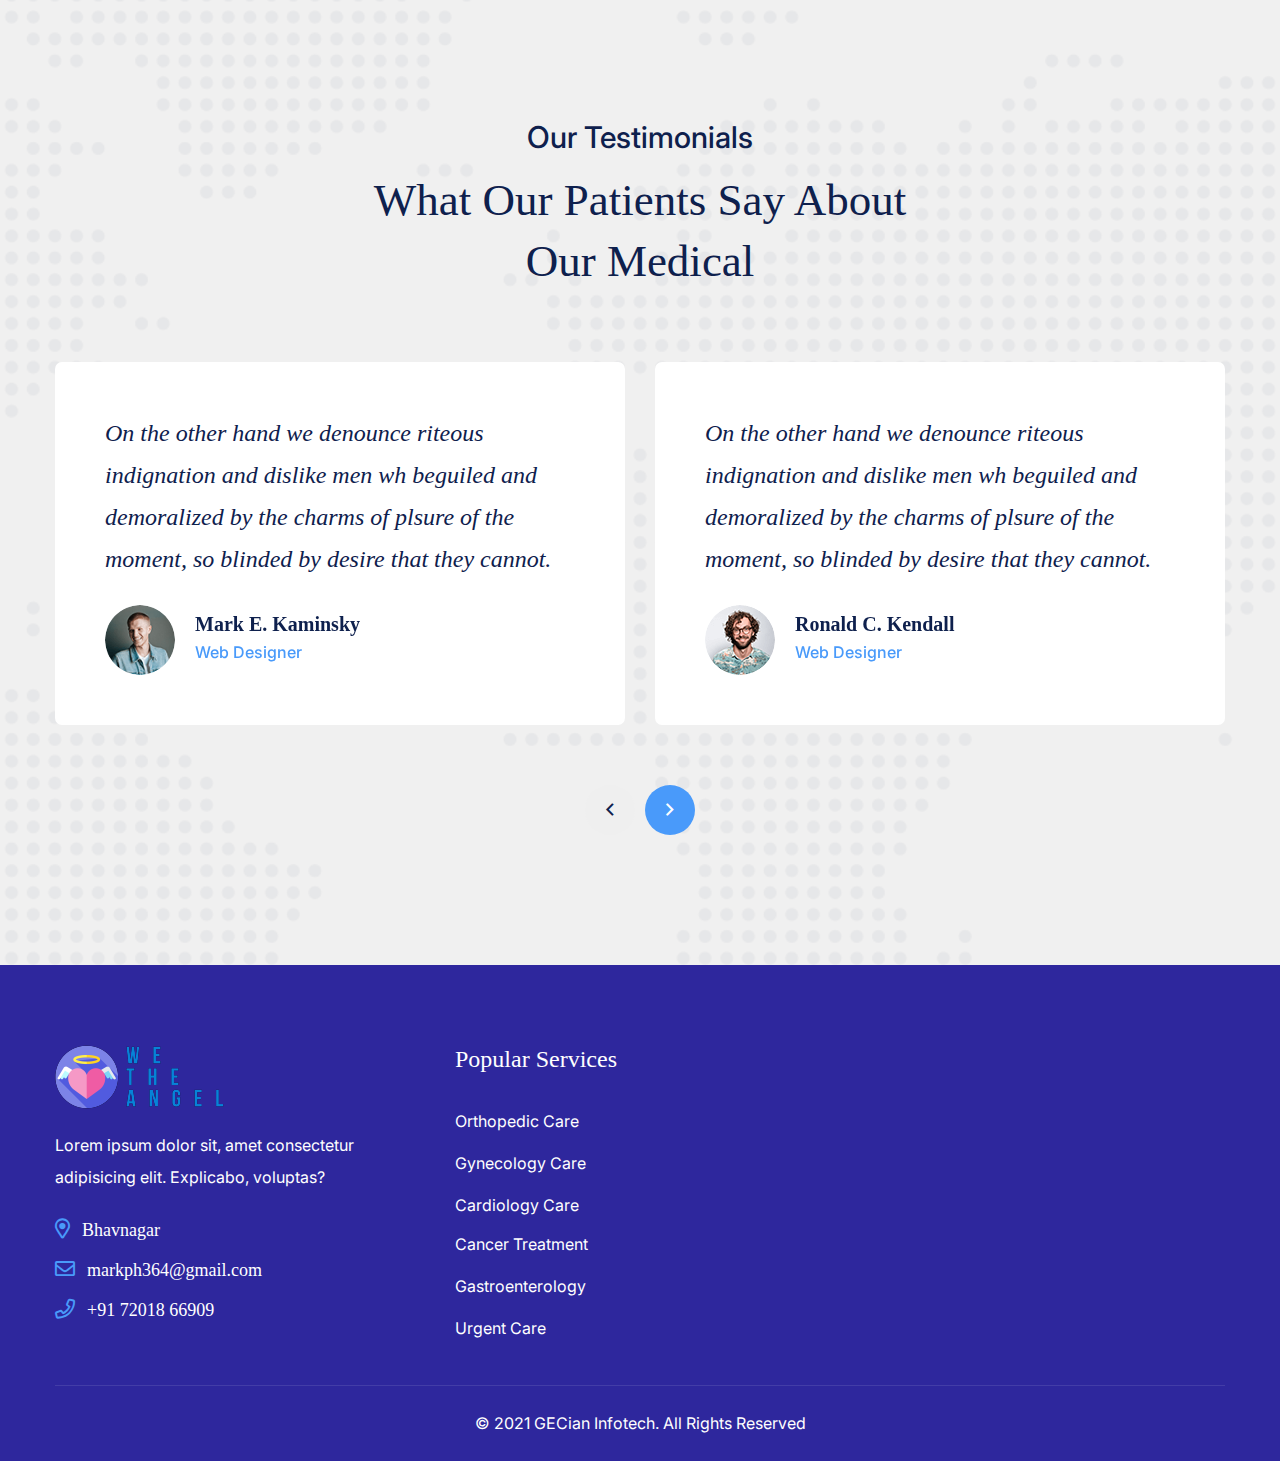
==== commit 3a38208b: "main" ====
--- a/index.html
+++ b/index.html
@@ -449,9 +449,6 @@
                                 <li><a href="">Standard</a></li>
                                 <li><a href="">Premium</a></li>
                             </ul>
-                        </li>
-                        <li>
-                            <a href="diagnostic.html">Diagnostic</a>
                         </li>
                         <li>
                             <a href="contact.html">Contact us</a>
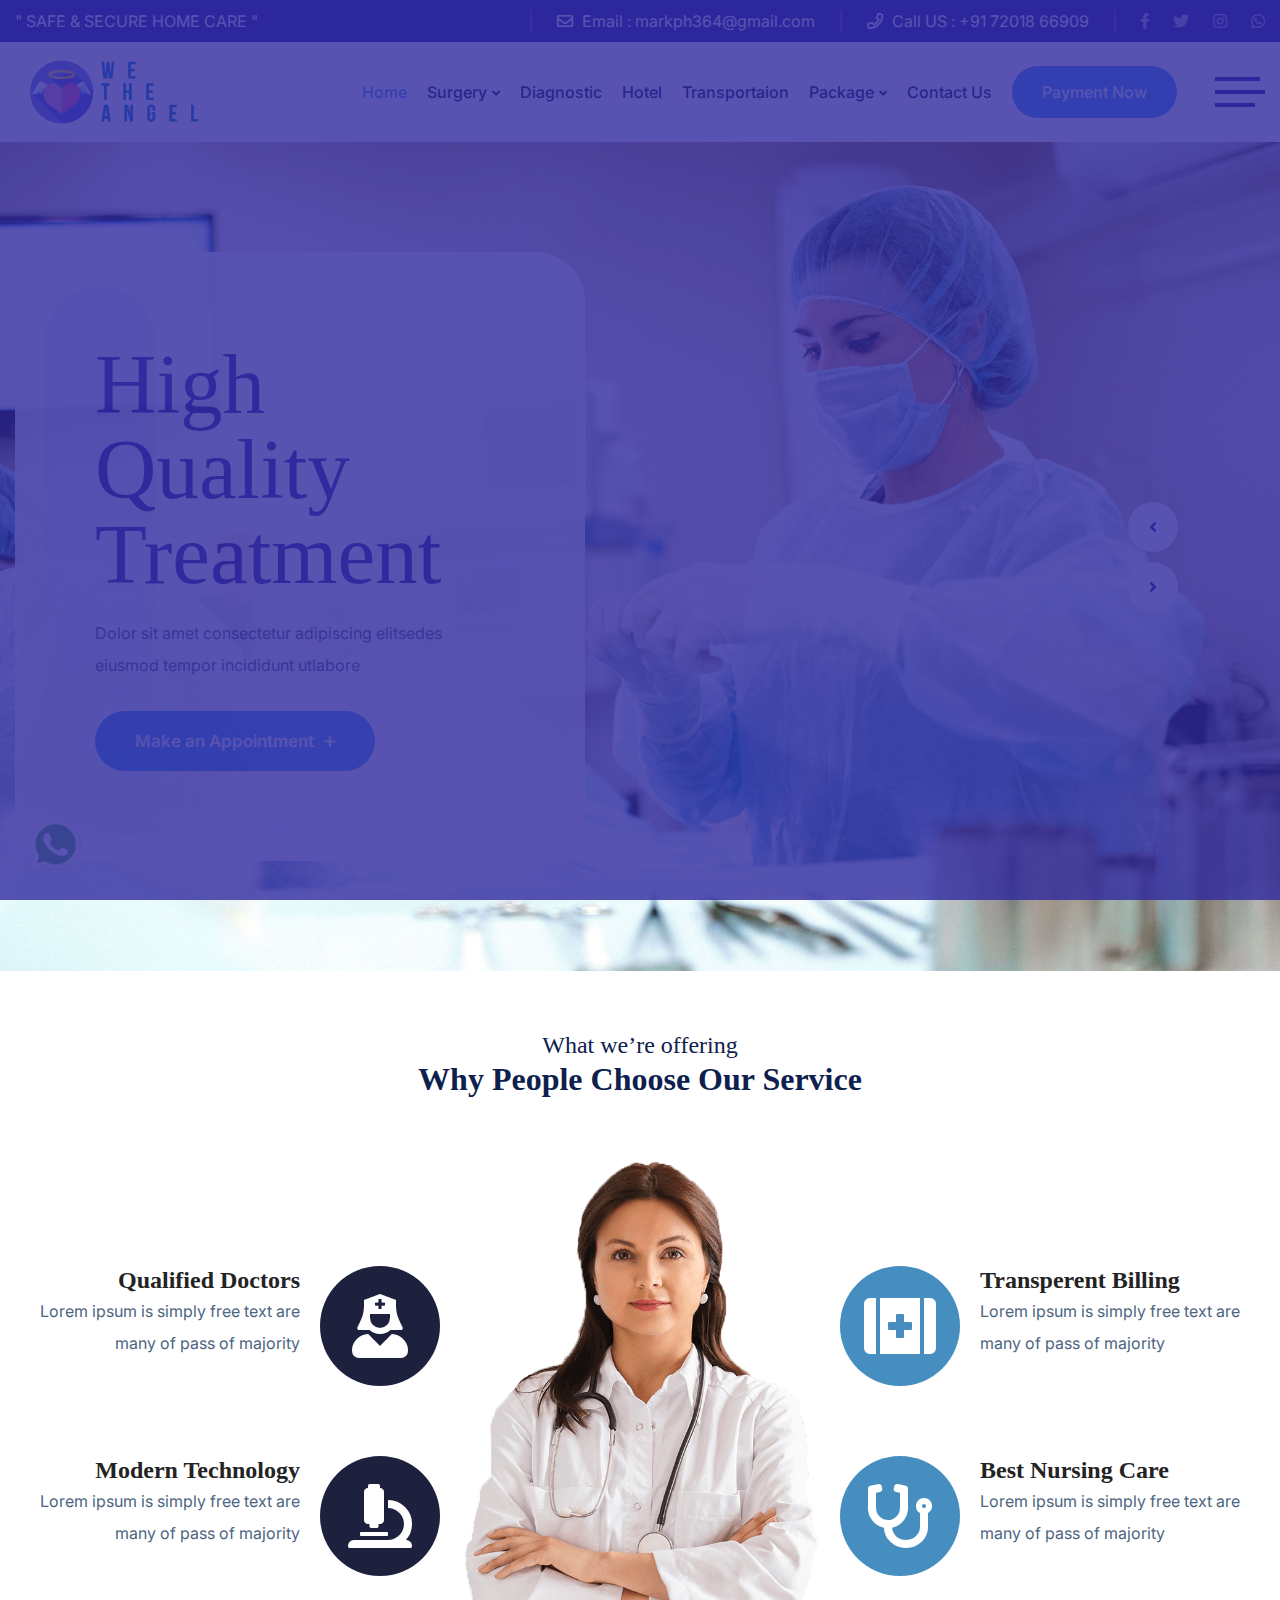
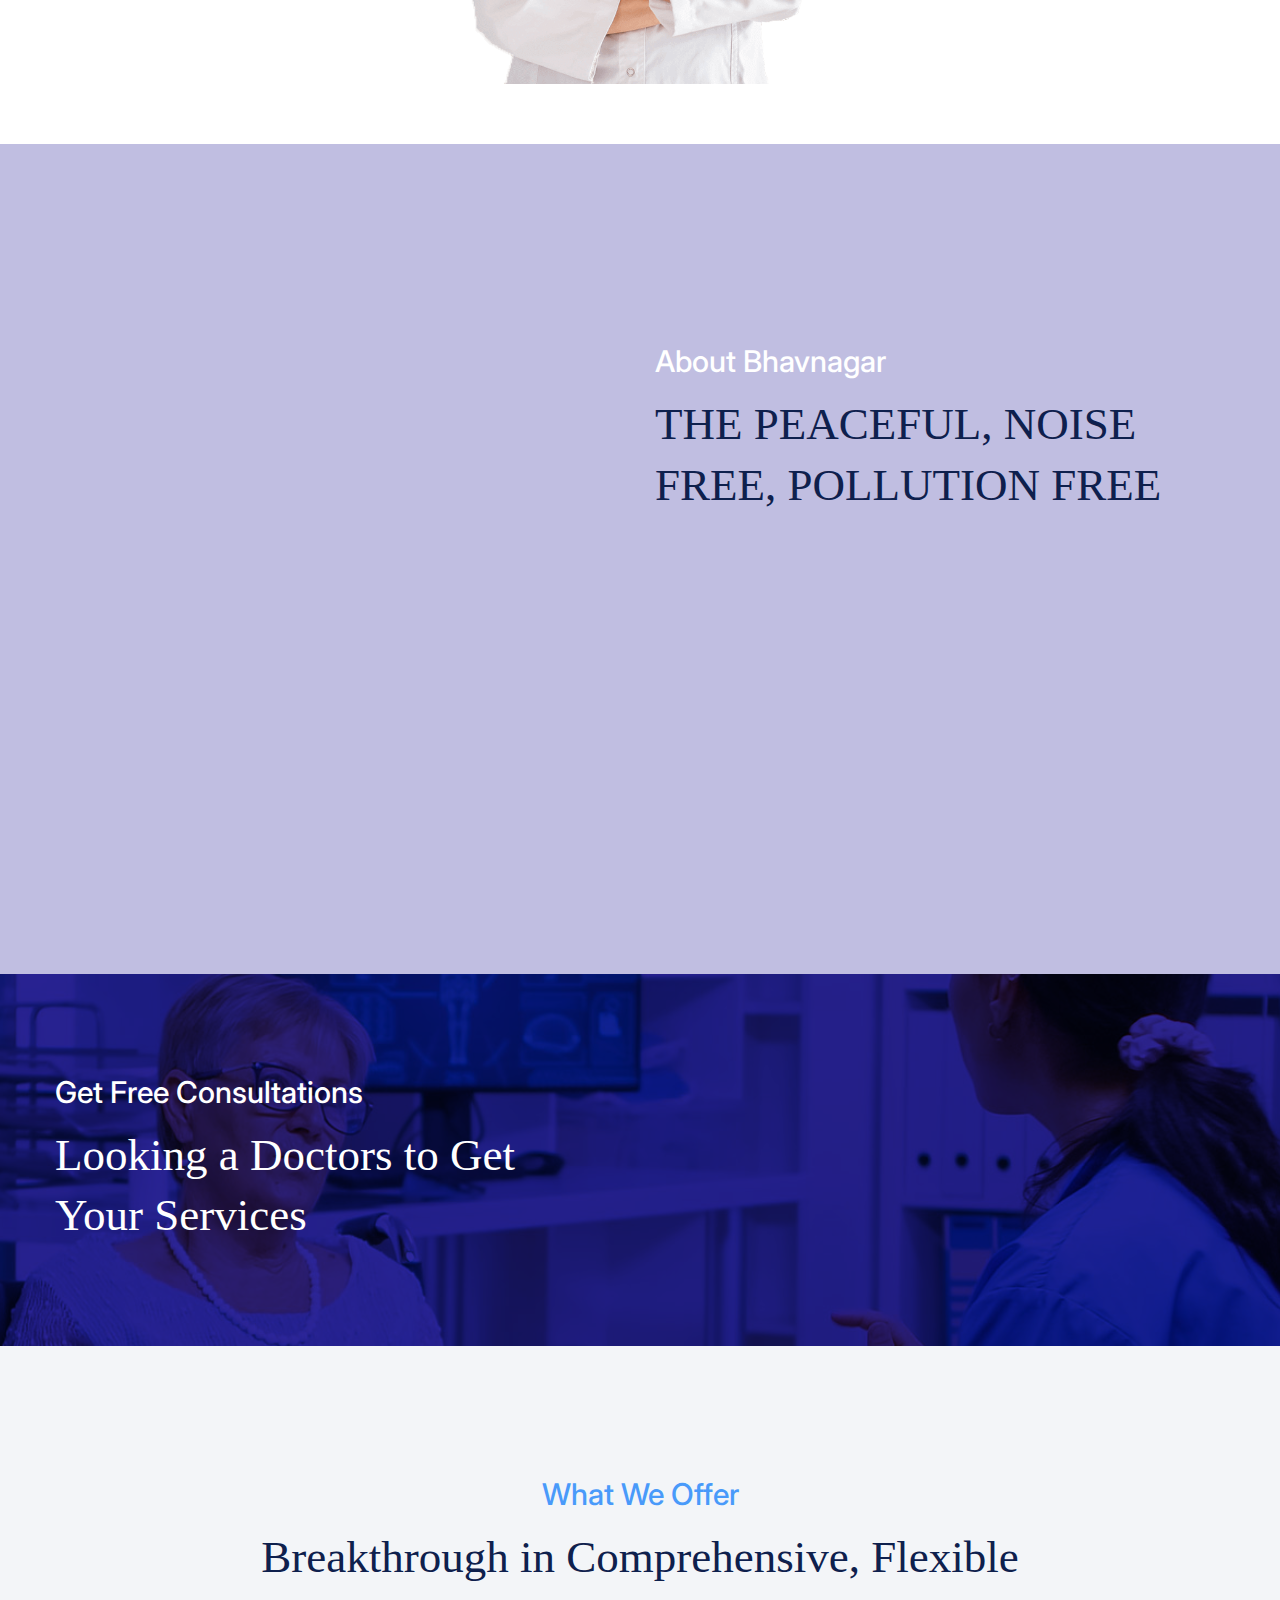
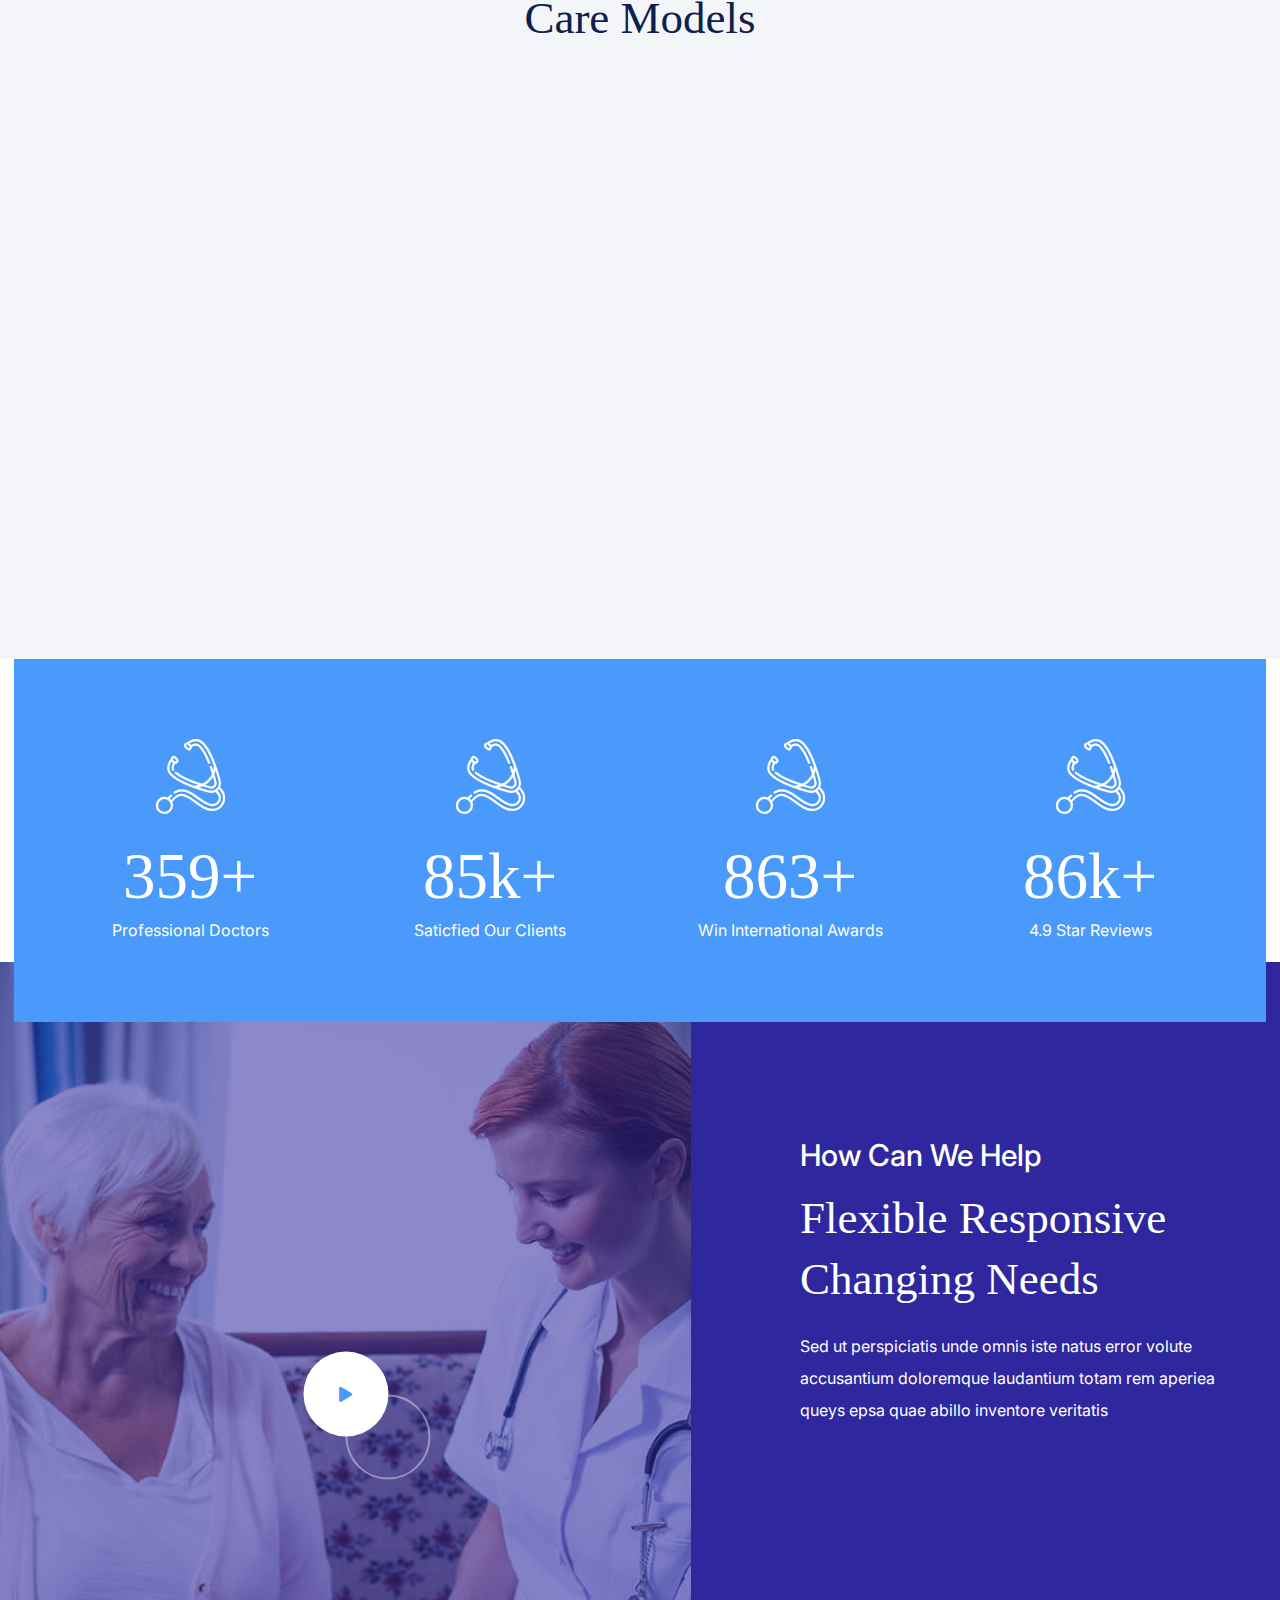
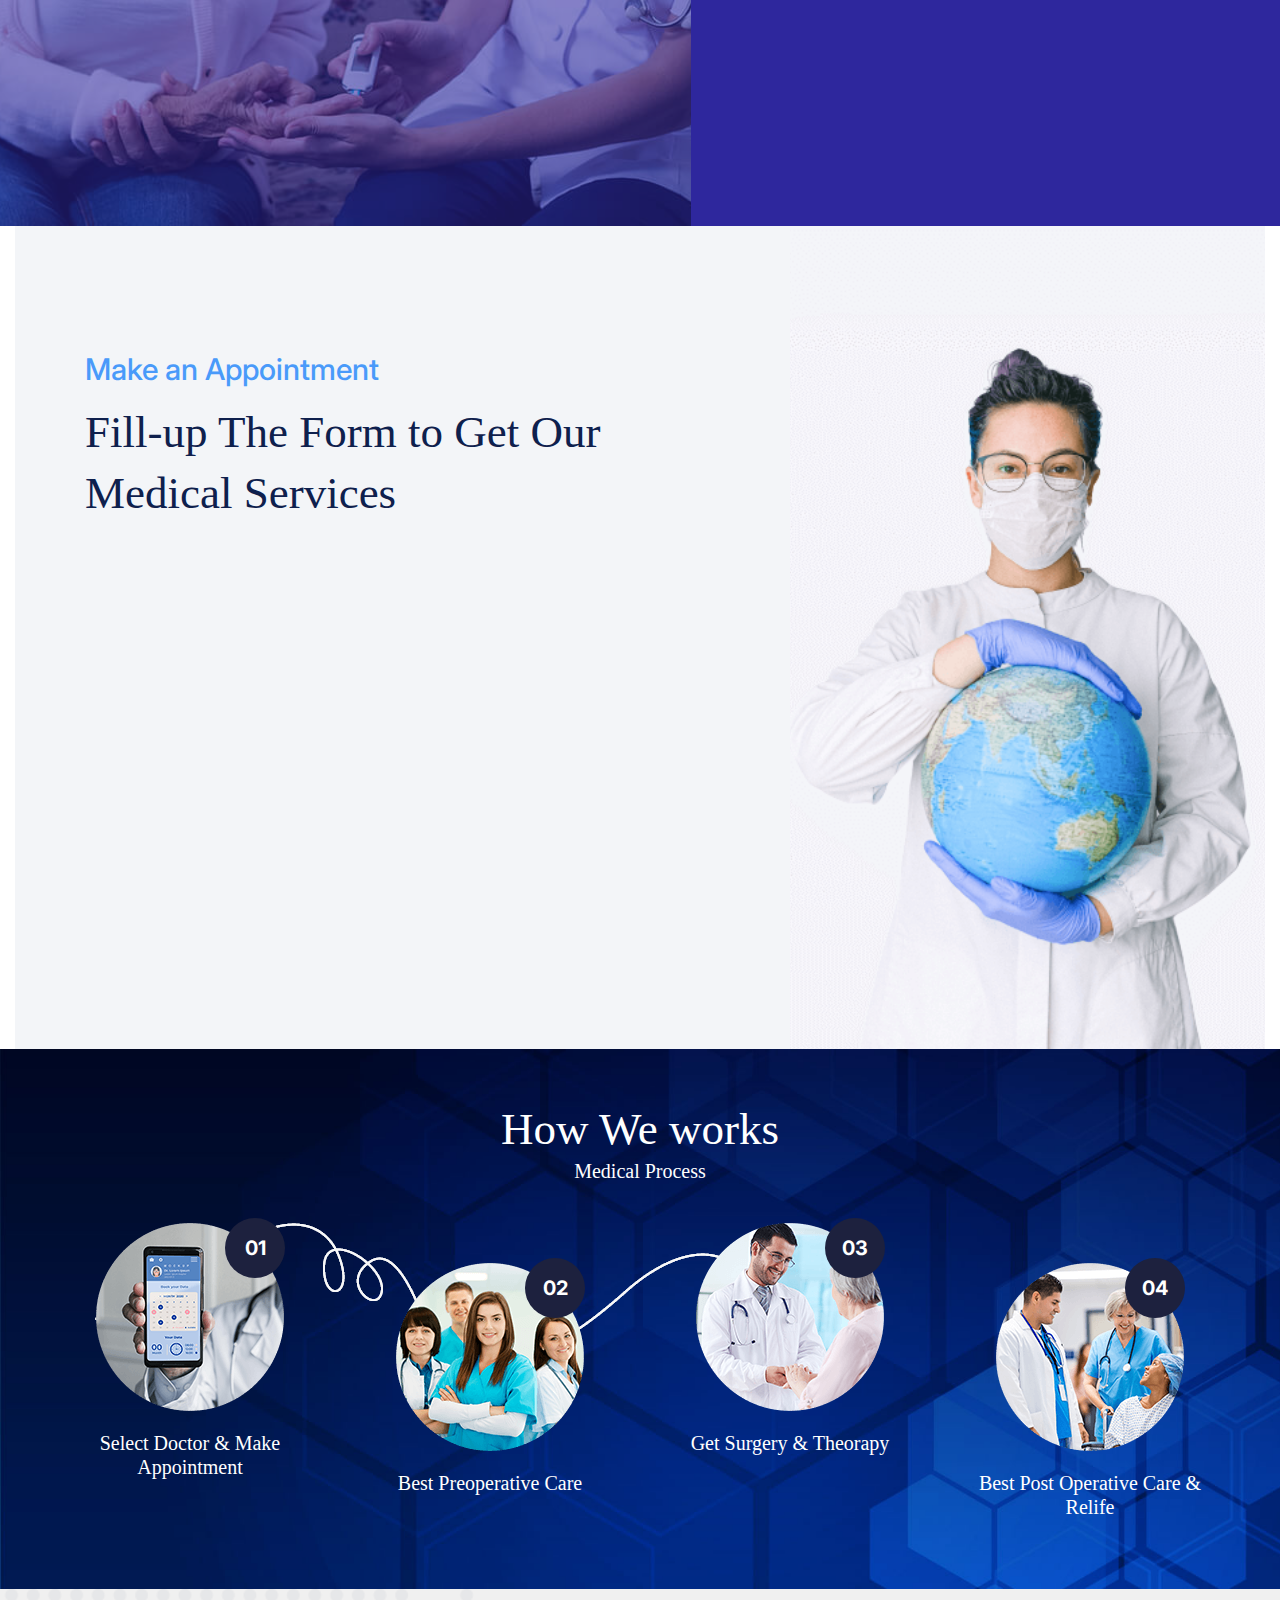
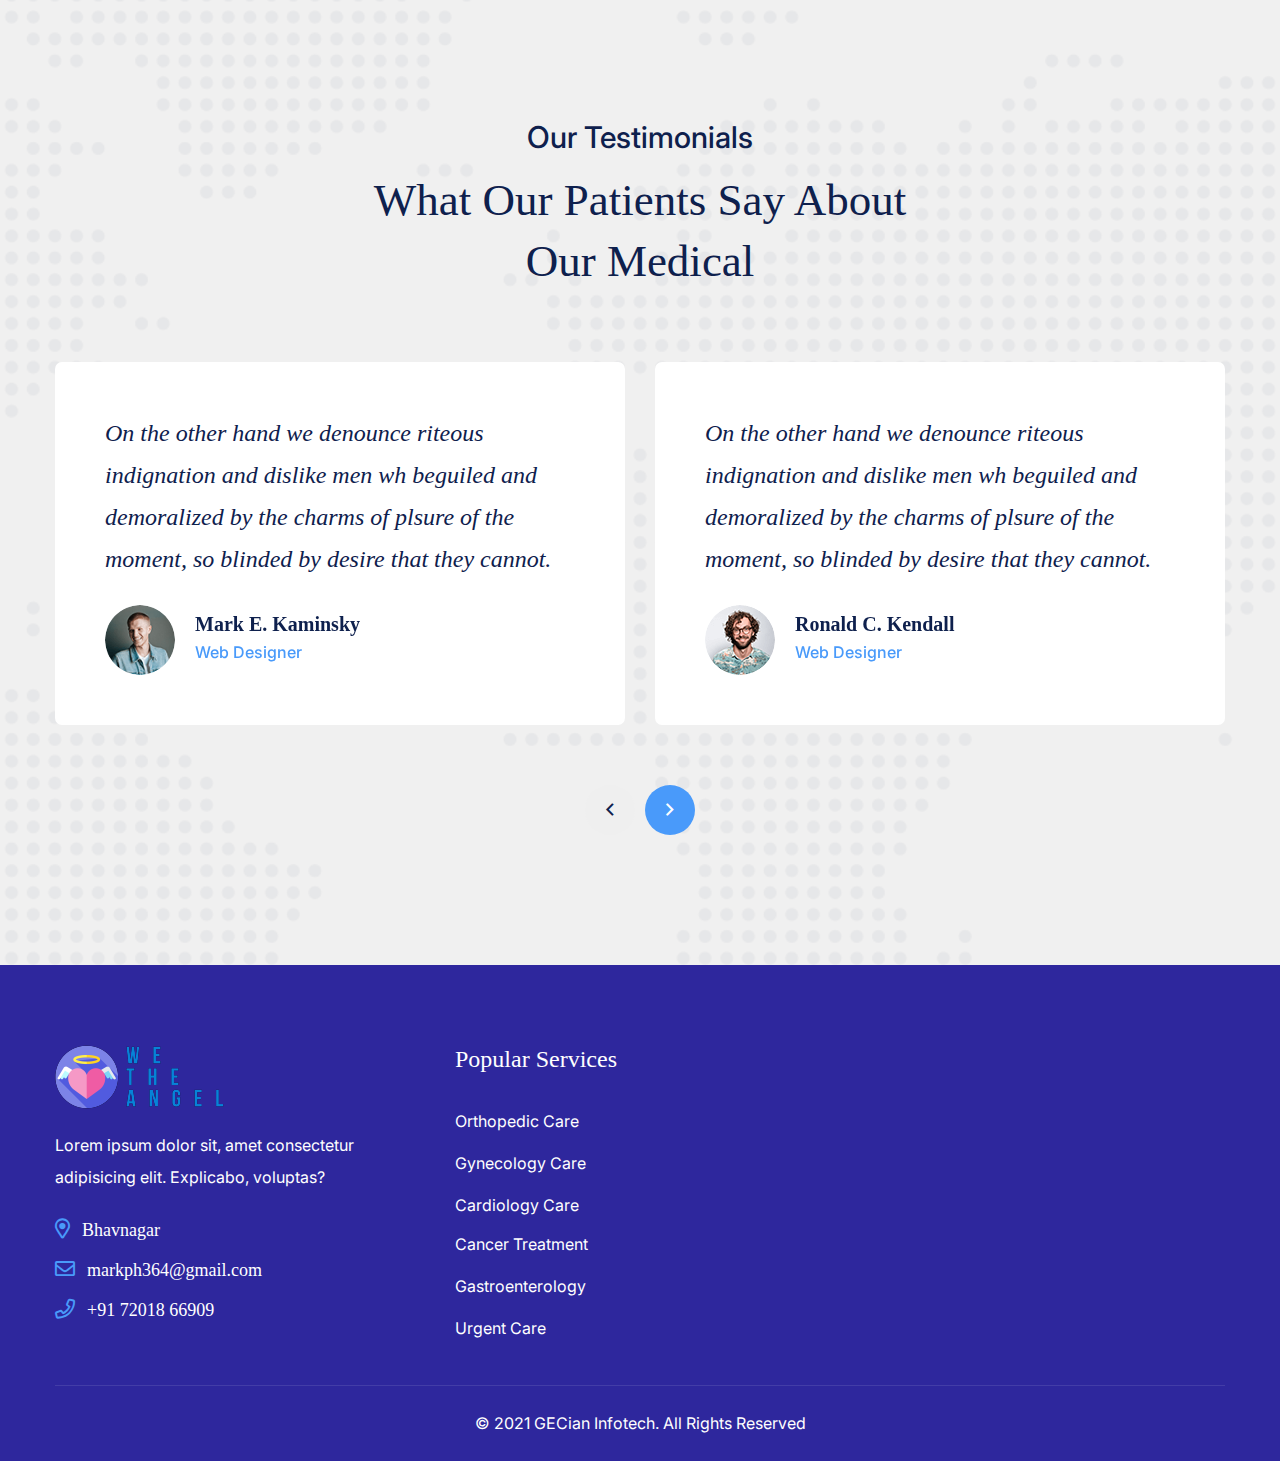
==== commit 6894b85a: "Update index.html" ====
--- a/index.html
+++ b/index.html
@@ -1267,7 +1267,7 @@
     ?> -->
 </body>
 
-
+<!-- Hardik Donda -->
 <!-- Mirrored from demo.webtend.net/html/seeva/index-two.html by HTTrack Website Copier/3.x [XR&CO'2014], Fri, 17 Dec 2021 16:04:51 GMT -->
 
 </html>